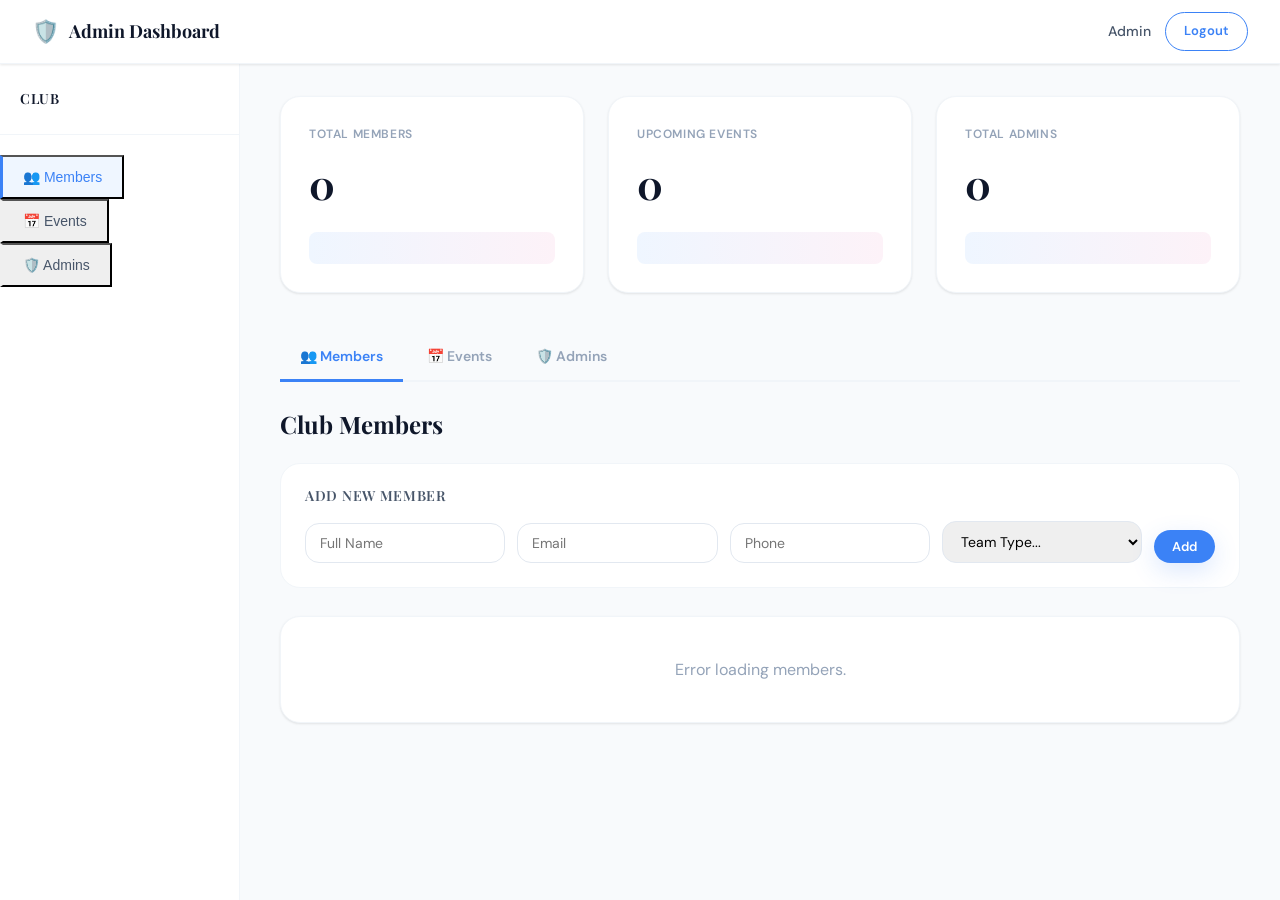
==== templates/admin_dashboard.html @ 0dd4990d "Initial commit" ====
<!DOCTYPE html>
<html lang="en">
<head>
    <meta charset="UTF-8">
    <meta name="viewport" content="width=device-width, initial-scale=1.0">
    <title>Admin Dashboard — ClubConnect</title>
    <link rel="preconnect" href="https://fonts.googleapis.com">
    <link href="https://fonts.googleapis.com/css2?family=Playfair+Display:wght@400;600;700&family=DM+Sans:wght@400;500;600;700&display=swap" rel="stylesheet">
    <link rel="stylesheet" href="/static/css/main.css">
    <link rel="stylesheet" href="/static/css/admin.css">
</head>
<body class="page-enter">
    <div id="toast-container"></div>
    <div id="progress-bar"></div>

    <!-- Admin Navbar -->
    <nav class="navbar">
        <div class="nav-brand">
            <span class="nav-icon">🛡️</span>
            <span class="nav-title" id="dashClubName">Admin Dashboard</span>
        </div>
        <div class="nav-user">
            <span class="user-greeting" id="adminGreeting">Admin</span>
            <a href="/logout" class="btn btn-outline btn-sm" id="btn-logout">Logout</a>
        </div>
    </nav>

    <!-- Admin Layout -->
    <div class="admin-layout">
        <!-- Sidebar -->
        <aside class="admin-sidebar">
            <div class="admin-sidebar-header">
                <div class="admin-club-name" id="sidebarClubName">Club</div>
            </div>
            <ul class="admin-nav-list">
                <li class="admin-nav-item">
                    <button class="admin-nav-link active" data-panel="members">👥 Members</button>
                </li>
                <li class="admin-nav-item">
                    <button class="admin-nav-link" data-panel="events">📅 Events</button>
                </li>
                <li class="admin-nav-item">
                    <button class="admin-nav-link" data-panel="admins">🛡️ Admins</button>
                </li>
            </ul>
        </aside>

        <!-- Main Content -->
        <main class="admin-content">
            <!-- Stat Cards -->
            <div class="stat-cards-row">
                <div class="stat-card">
                    <div class="stat-label">Total Members</div>
                    <div class="stat-value" id="statMembers">0</div>
                    <div class="stat-sparkline"></div>
                </div>
                <div class="stat-card">
                    <div class="stat-label">Upcoming Events</div>
                    <div class="stat-value" id="statEvents">0</div>
                    <div class="stat-sparkline"></div>
                </div>
                <div class="stat-card">
                    <div class="stat-label">Total Admins</div>
                    <div class="stat-value" id="statAdmins">0</div>
                    <div class="stat-sparkline"></div>
                </div>
            </div>

            <!-- Tab Navigation -->
            <div class="admin-tabs" id="adminTabs">
                <button class="admin-tab active" data-panel="members">👥 Members</button>
                <button class="admin-tab" data-panel="events">📅 Events</button>
                <button class="admin-tab" data-panel="admins">🛡️ Admins</button>
            </div>

            <!-- Members Panel -->
            <div class="admin-panel active" id="panel-members">
                <div class="panel-header">
                    <h2>Club Members</h2>
                </div>
                <div class="panel-form">
                    <h3>Add New Member</h3>
                    <form id="addMemberForm" class="inline-form">
                        <input type="text" id="memberName" placeholder="Full Name" required>
                        <input type="email" id="memberEmail" placeholder="Email" required>
                        <input type="tel" id="memberPhone" placeholder="Phone" maxlength="15">
                        <select id="memberTeamType" required>
                            <option value="">Team Type...</option>
                            <option value="Design">Design</option>
                            <option value="Technical">Technical</option>
                            <option value="Documentation">Documentation</option>
                            <option value="Media">Media</option>
                            <option value="Sponsorship & PR">Sponsorship & PR</option>
                        </select>
                        <button type="submit" class="btn btn-primary btn-sm" id="btn-add-member">Add</button>
                    </form>
                </div>
                <div class="panel-list" id="membersList">
                    <p style="padding: 20px; text-align: center; color: var(--text-muted);">Loading members...</p>
                </div>
            </div>

            <!-- Events Panel -->
            <div class="admin-panel" id="panel-events">
                <div class="panel-header">
                    <h2>Events</h2>
                </div>
                <div class="panel-form">
                    <h3>Add New Event</h3>
                    <form id="addEventForm" class="inline-form">
                        <input type="text" id="eventName" placeholder="Event Name" required>
                        <input type="date" id="eventDate" required>
                        <select id="eventType" required>
                            <option value="">Event Type...</option>
                            <option value="Technical">Technical</option>
                            <option value="Cultural">Cultural</option>
                        </select>
                        <button type="submit" class="btn btn-primary btn-sm" id="btn-add-event">Add</button>
                    </form>
                </div>
                <div class="panel-list" id="eventsList">
                    <p style="padding: 20px; text-align: center; color: var(--text-muted);">Loading events...</p>
                </div>
            </div>

            <!-- Admins Panel -->
            <div class="admin-panel" id="panel-admins">
                <div class="panel-header">
                    <h2>Admin List</h2>
                </div>
                <div class="panel-list" id="adminsList">
                    <p style="padding: 20px; text-align: center; color: var(--text-muted);">Loading admins...</p>
                </div>
            </div>
        </main>
    </div>

    <script>
        const CLUB_NAME = "{{ club_name }}";
    </script>
    <script src="/static/js/admin.js"></script>
</body>
</html>
---- static/css/main.css ----
/* ═══════════════════════════════════════════════════════════
   MAIN.CSS — Global Design System & Tokens
   ═══════════════════════════════════════════════════════════ */

:root {
    /* Colors */
    --blue:        #3B82F6;
    --blue-dark:   #1E40AF;
    --blue-light:  #EFF6FF;
    --pink:        #F472B6;
    --pink-light:  #FDF2F8;
    --white:       #FFFFFF;
    --off-white:   #F8FAFC;
    --surface:     #FFFFFF;
    --border:      #E2E8F0;
    --border-soft: #F1F5F9;
    --text-primary:   #0F172A;
    --text-secondary: #475569;
    --text-muted:     #94A3B8;
    --danger:      #EF4444;
    --success:     #10B981;
    --amber:       #F59E0B;
    --purple:      #8B5CF6;

    --shadow-sm:   0 1px 3px rgba(0,0,0,0.06), 0 1px 2px rgba(0,0,0,0.04);
    --shadow-md:   0 4px 16px rgba(0,0,0,0.08), 0 2px 6px rgba(0,0,0,0.04);
    --shadow-lg:   0 20px 48px rgba(0,0,0,0.10), 0 8px 20px rgba(0,0,0,0.06);
    --shadow-blue: 0 8px 24px rgba(59,130,246,0.18);
    --shadow-pink: 0 8px 24px rgba(244,114,182,0.18);

    /* Typography */
    --font-display: 'Playfair Display', Georgia, serif;
    --font-body:    'DM Sans', system-ui, sans-serif;

    /* Spacing & Shape */
    --radius-sm:  8px;
    --radius-md:  14px;
    --radius-lg:  20px;
    --radius-xl:  28px;
    --radius-full: 9999px;

    /* Transitions */
    --ease:      cubic-bezier(0.4, 0, 0.2, 1);
    --ease-out:  cubic-bezier(0, 0, 0.2, 1);
    --ease-spring: cubic-bezier(0.34, 1.56, 0.64, 1);
    --t-fast:    0.15s;
    --t-base:    0.25s;
    --t-slow:    0.4s;
}

/* ── Reset ── */
*, *::before, *::after { box-sizing: border-box; margin: 0; padding: 0; }

html { scroll-behavior: smooth; }

body {
    font-family: var(--font-body);
    color: var(--text-primary);
    background: var(--off-white);
    line-height: 1.6;
    -webkit-font-smoothing: antialiased;
    -moz-osx-font-smoothing: grayscale;
}

a { text-decoration: none; color: inherit; }
img { max-width: 100%; display: block; }

/* ── Page Transitions ── */
@keyframes pageEnter {
    from { opacity: 0; transform: translateY(18px); }
    to   { opacity: 1; transform: translateY(0); }
}
.page-enter {
    animation: pageEnter 0.45s var(--ease-out) forwards;
}

@keyframes pageExit {
    from { opacity: 1; transform: translateY(0); }
    to   { opacity: 0; transform: translateY(-12px); }
}
.page-exit {
    animation: pageExit 0.25s var(--ease) forwards;
}

/* ── Progress Bar ── */
#progress-bar {
    position: fixed;
    top: 0; left: 0;
    height: 3px;
    width: 0%;
    background: linear-gradient(90deg, var(--blue), var(--pink));
    border-radius: 0 3px 3px 0;
    z-index: 10000;
    transition: width 0.3s var(--ease);
    pointer-events: none;
}

/* ── Typography ── */
h1, h2, h3 { font-family: var(--font-display); font-weight: 700; line-height: 1.2; }
h1 { font-size: 2.25rem; }
h2 { font-size: 1.5rem; }
h3 { font-size: 1.125rem; }

/* ── Buttons ── */
.btn {
    display: inline-flex;
    align-items: center;
    justify-content: center;
    gap: 8px;
    padding: 12px 28px;
    border-radius: var(--radius-full);
    font-family: var(--font-body);
    font-size: 14px;
    font-weight: 600;
    cursor: pointer;
    border: none;
    transition: all var(--t-base) var(--ease);
    position: relative;
    overflow: hidden;
}
.btn:active { transform: scale(0.97); }

.btn-primary {
    background: var(--blue);
    color: var(--white);
    box-shadow: var(--shadow-blue);
}
.btn-primary:hover {
    background: var(--blue-dark);
    transform: translateY(-1px);
    box-shadow: 0 12px 32px rgba(59,130,246,0.25);
}
/* Shine sweep on hover */
.btn-primary::after {
    content: '';
    position: absolute;
    top: 0; left: -100%;
    width: 100%; height: 100%;
    background: linear-gradient(90deg, transparent, rgba(255,255,255,0.2), transparent);
    transition: left 0.5s var(--ease);
}
.btn-primary:hover::after { left: 100%; }

.btn-outline {
    background: transparent;
    color: var(--blue);
    border: 1.5px solid var(--blue);
}
.btn-outline:hover {
    background: var(--blue-light);
    transform: translateY(-1px);
}

.btn-danger {
    background: transparent;
    color: var(--danger);
    border: 1.5px solid transparent;
}
.btn-danger:hover {
    background: #FEF2F2;
    border-color: var(--danger);
}

.btn-sm { padding: 8px 18px; font-size: 13px; }
.btn-full { width: 100%; }

/* ── Floating Label Inputs ── */
.input-group {
    position: relative;
    margin-bottom: 22px;
}
.input-group input,
.input-group select {
    width: 100%;
    padding: 20px 16px 8px;
    border: 1.5px solid var(--border);
    border-radius: var(--radius-sm);
    font-size: 15px;
    font-family: var(--font-body);
    background: var(--off-white);
    transition: border-color var(--t-base) var(--ease),
                box-shadow var(--t-base) var(--ease),
                background var(--t-base) var(--ease);
    outline: none;
    color: var(--text-primary);
}
.input-group input:focus,
.input-group select:focus {
    border-color: var(--blue);
    box-shadow: 0 0 0 3px rgba(59,130,246,0.10);
    background: var(--white);
}
.input-group label {
    position: absolute;
    left: 16px;
    top: 50%;
    transform: translateY(-50%);
    font-size: 15px;
    color: var(--text-muted);
    pointer-events: none;
    transition: all var(--t-base) var(--ease);
}
.input-group input:focus ~ label,
.input-group input:not(:placeholder-shown) ~ label {
    top: 10px;
    transform: none;
    font-size: 11px;
    font-weight: 600;
    color: var(--blue);
    letter-spacing: 0.05em;
    text-transform: uppercase;
}
.input-group select ~ label {
    top: 10px;
    transform: none;
    font-size: 11px;
    font-weight: 600;
    color: var(--blue);
    letter-spacing: 0.05em;
    text-transform: uppercase;
}

/* Password eye toggle */
.input-group .eye-toggle {
    position: absolute;
    right: 14px;
    top: 50%;
    transform: translateY(-50%);
    background: none;
    border: none;
    cursor: pointer;
    font-size: 18px;
    color: var(--text-muted);
    padding: 4px;
    transition: color var(--t-fast);
}
.input-group .eye-toggle:hover { color: var(--text-secondary); }

/* Input hint text */
.input-hint {
    font-size: 12px;
    color: var(--text-muted);
    margin-top: 4px;
    padding-left: 4px;
}

/* ── Input Error States ── */
@keyframes shake {
    0%,100% { transform: translateX(0); }
    20%     { transform: translateX(-8px); }
    40%     { transform: translateX(8px); }
    60%     { transform: translateX(-5px); }
    80%     { transform: translateX(5px); }
}
.input-error { animation: shake 0.4s var(--ease) forwards; }
.input-error input { border-color: var(--danger) !important; }
.input-error-msg {
    font-size: 12px;
    color: var(--danger);
    margin-top: 4px;
    padding-left: 4px;
    font-weight: 500;
}

/* ── Toast Notifications ── */
@keyframes toastIn {
    from { opacity: 0; transform: translateY(20px) scale(0.95); }
    to   { opacity: 1; transform: translateY(0) scale(1); }
}
@keyframes toastOut {
    from { opacity: 1; transform: translateY(0) scale(1); }
    to   { opacity: 0; transform: translateY(20px) scale(0.95); }
}
.toast {
    position: fixed;
    bottom: 28px;
    right: 28px;
    background: var(--white);
    border-left: 4px solid var(--blue);
    border-radius: var(--radius-sm);
    padding: 14px 20px;
    box-shadow: var(--shadow-lg);
    font-size: 14px;
    font-weight: 500;
    font-family: var(--font-body);
    color: var(--text-primary);
    animation: toastIn 0.35s var(--ease-spring) forwards;
    z-index: 9999;
    max-width: 380px;
}
.toast.removing { animation: toastOut 0.3s var(--ease) forwards; }
.toast.success { border-color: var(--success); }
.toast.error   { border-color: var(--danger); }

/* ── Navbar ── */
.navbar {
    display: flex;
    align-items: center;
    justify-content: space-between;
    padding: 0 32px;
    height: 64px;
    background: var(--white);
    border-bottom: 1px solid var(--border-soft);
    position: sticky;
    top: 0;
    z-index: 100;
    box-shadow: var(--shadow-sm);
}
.nav-brand {
    display: flex;
    align-items: center;
    gap: 10px;
}
.nav-icon { font-size: 22px; }
.nav-title {
    font-family: var(--font-display);
    font-size: 18px;
    font-weight: 700;
    color: var(--text-primary);
}
.nav-back {
    font-size: 14px;
    font-weight: 500;
    color: var(--text-muted);
    margin-right: 12px;
    transition: color var(--t-fast);
}
.nav-back:hover { color: var(--blue); }
.nav-user {
    display: flex;
    align-items: center;
    gap: 14px;
}
.user-greeting {
    font-size: 14px;
    color: var(--text-secondary);
    font-weight: 500;
}

/* ── Badges ── */
.badge {
    display: inline-flex;
    align-items: center;
    padding: 3px 10px;
    border-radius: var(--radius-full);
    font-size: 11px;
    font-weight: 600;
    letter-spacing: 0.03em;
    text-transform: uppercase;
}
.badge-blue { background: var(--blue-light); color: var(--blue-dark); }
.badge-pink { background: var(--pink-light); color: #BE185D; }
.badge-purple { background: #F3E8FF; color: #7C3AED; }
.badge-amber { background: #FEF3C7; color: #B45309; }
.badge-green { background: #D1FAE5; color: #065F46; }
.badge-member { background: var(--blue-light); color: var(--blue-dark); }

/* ── Empty State ── */
.empty-state {
    text-align: center;
    padding: 48px 24px;
    color: var(--text-muted);
    font-size: 15px;
}

/* ── Responsive ── */
@media (max-width: 768px) {
    .navbar { padding: 0 16px; }
    h1 { font-size: 1.75rem; }
}
---- static/css/admin.css ----
/* ═══════════════════════════════════════════════════════════
   ADMIN.CSS — Admin Dashboard Sidebar & Stats
   ═══════════════════════════════════════════════════════════ */

/* ── Admin Gate Page (Login/Signup) ── */
.admin-gate-page {
    min-height: 100vh;
    display: flex;
    align-items: center;
    justify-content: center;
    background: var(--off-white);
}

.gate-wrapper {
    animation: fadeInUp 0.5s ease;
}

.gate-card {
    background: var(--white);
    border-radius: var(--radius-lg);
    padding: 48px;
    text-align: center;
    box-shadow: var(--shadow-lg);
    max-width: 420px;
    width: 100%;
    border: 1px solid var(--border-soft);
}

.gate-card-wide {
    max-width: 500px;
}

.gate-icon {
    font-size: 3.5rem;
    margin-bottom: 16px;
    display: inline-block;
}

.gate-title {
    font-family: var(--font-display);
    font-size: 1.8rem;
    font-weight: 700;
    margin-bottom: 8px;
}

.gate-subtitle {
    color: var(--text-muted);
    font-size: 0.95rem;
    margin-bottom: 32px;
}

.gate-card .form-group {
    text-align: left;
    margin-bottom: 20px;
}

.gate-card .btn {
    width: 100%;
}

.back-link {
    display: inline-block;
    margin-top: 24px;
    color: var(--text-muted);
    font-size: 0.9rem;
    transition: color var(--t-base);
}

.back-link:hover {
    color: var(--blue);
}

/* ── Admin Navbar ── */
.admin-navbar {
    background: var(--white);
    border-bottom: 1px solid var(--border-soft);
}

.admin-navbar .nav-title {
    color: var(--text-primary);
}

/* ── Admin Container (Sidebar Layout) ── */
.admin-layout {
    display: flex;
    min-height: calc(100vh - 64px);
}

/* Sidebar */
.admin-sidebar {
    width: 240px;
    background: var(--white);
    border-right: 1px solid var(--border-soft);
    padding: 24px 0;
    position: fixed;
    height: calc(100vh - 64px);
    left: 0;
    top: 64px;
    overflow-y: auto;
}

.admin-sidebar-header {
    padding: 0 20px 24px;
    border-bottom: 1px solid var(--border-soft);
    margin-bottom: 20px;
}

.admin-club-name {
    font-family: var(--font-display);
    font-size: 14px;
    font-weight: 600;
    color: var(--text-primary);
    text-transform: uppercase;
    letter-spacing: 0.05em;
}

.admin-nav-list {
    list-style: none;
    padding: 0;
}

.admin-nav-item {
    margin: 0;
}

.admin-nav-link {
    display: flex;
    align-items: center;
    gap: 12px;
    padding: 12px 20px;
    color: var(--text-secondary);
    font-size: 14px;
    font-weight: 500;
    border-left: 3px solid transparent;
    transition: all var(--t-base) var(--ease);
    cursor: pointer;
    position: relative;
}

.admin-nav-link:hover {
    color: var(--blue);
    background: var(--blue-light);
}

.admin-nav-link.active {
    color: var(--blue);
    border-left-color: var(--blue);
    background: var(--blue-light);
}

/* Main Content */
.admin-content {
    flex: 1;
    margin-left: 240px;
    padding: 32px 40px 80px;
    background: var(--off-white);
}

/* ── Stat Cards ── */
.stat-cards-row {
    display: grid;
    grid-template-columns: repeat(3, 1fr);
    gap: 24px;
    margin-bottom: 40px;
}

.stat-card {
    background: var(--white);
    border-radius: var(--radius-lg);
    padding: 28px;
    border: 1px solid var(--border-soft);
    box-shadow: var(--shadow-sm);
    transition: all var(--t-base) var(--ease);
}

.stat-card:hover {
    box-shadow: var(--shadow-md);
    transform: translateY(-2px);
}

.stat-label {
    font-size: 12px;
    font-weight: 600;
    text-transform: uppercase;
    letter-spacing: 0.05em;
    color: var(--text-muted);
    margin-bottom: 8px;
}

.stat-value {
    font-family: var(--font-display);
    font-size: 2.5rem;
    font-weight: 700;
    color: var(--text-primary);
    margin-bottom: 16px;
}

.stat-sparkline {
    width: 100%;
    height: 32px;
    background: linear-gradient(90deg, var(--blue-light) 0%, var(--pink-light) 100%);
    border-radius: var(--radius-sm);
}

/* ── Admin Tabs ── */
.admin-tabs {
    display: flex;
    gap: 4px;
    background: transparent;
    margin-bottom: 28px;
    border-bottom: 2px solid var(--border-soft);
    padding-bottom: 0;
}

.admin-tab {
    padding: 14px 20px;
    border: none;
    background: none;
    font-family: var(--font-body);
    font-size: 14px;
    font-weight: 600;
    color: var(--text-muted);
    cursor: pointer;
    border-bottom: 3px solid transparent;
    transition: all var(--t-base) var(--ease);
    position: relative;
    margin-bottom: -2px;
}

.admin-tab.active {
    color: var(--blue);
    border-bottom-color: var(--blue);
}

.admin-tab:hover:not(.active) {
    color: var(--text-secondary);
}

/* ── Panel ── */
.admin-panel {
    display: none;
    animation: panelFade 0.3s var(--ease-out) forwards;
}

.admin-panel.active {
    display: block;
}

@keyframes panelFade {
    from { opacity: 0; transform: translateX(10px); }
    to   { opacity: 1; transform: translateX(0); }
}

.panel-header {
    margin-bottom: 24px;
}

.panel-header h2 {
    font-family: var(--font-display);
    font-size: 1.5rem;
    font-weight: 700;
    color: var(--text-primary);
}

/* ── Form ── */
.panel-form {
    background: var(--white);
    border-radius: var(--radius-lg);
    padding: 24px;
    margin-bottom: 28px;
    border: 1px solid var(--border-soft);
}

.panel-form h3 {
    font-size: 14px;
    font-weight: 600;
    text-transform: uppercase;
    letter-spacing: 0.05em;
    color: var(--text-secondary);
    margin-bottom: 16px;
}

.inline-form {
    display: flex;
    gap: 12px;
    align-items: flex-end;
    flex-wrap: wrap;
}

.inline-form input,
.inline-form select {
    padding: 10px 14px;
    border: 1.5px solid var(--border);
    border-radius: var(--radius-md);
    font-family: var(--font-body);
    font-size: 14px;
    flex: 1;
    min-width: 140px;
    outline: none;
    transition: all var(--t-base) var(--ease);
}

.inline-form input:focus,
.inline-form select:focus {
    border-color: var(--blue);
    box-shadow: 0 0 0 3px rgba(59,130,246,0.10);
}

/* ── Members Table ── */
.panel-list {
    background: var(--white);
    border-radius: var(--radius-lg);
    border: 1px solid var(--border-soft);
    overflow: hidden;
    box-shadow: var(--shadow-sm);
}

.panel-item {
    display: flex;
    align-items: center;
    justify-content: space-between;
    padding: 16px 20px;
    border-bottom: 1px solid var(--border-soft);
    transition: background var(--t-fast) var(--ease);
}

.panel-item:last-child {
    border-bottom: none;
}

.panel-item:hover {
    background: var(--blue-light);
}

.panel-item-info {
    flex: 1;
}

.panel-item-info h4 {
    font-size: 14px;
    font-weight: 600;
    margin-bottom: 4px;
    color: var(--text-primary);
}

.panel-item-info p {
    font-size: 12px;
    color: var(--text-muted);
}

.panel-item-actions {
    display: flex;
    gap: 8px;
    align-items: center;
    opacity: 0;
    transition: opacity var(--t-base);
}

.panel-item:hover .panel-item-actions {
    opacity: 1;
}

.btn-icon {
    width: 36px;
    height: 36px;
    border-radius: var(--radius-sm);
    border: none;
    cursor: pointer;
    font-size: 16px;
    display: flex;
    align-items: center;
    justify-content: center;
    transition: all var(--t-base) var(--ease);
}

.btn-icon-danger {
    background: #FEE2E2;
    color: var(--danger);
}

.btn-icon-danger:hover {
    background: var(--danger);
    color: var(--white);
}

/* ── Responsive ── */
@media (max-width: 900px) {
    .admin-sidebar {
        width: 200px;
    }

    .admin-content {
        margin-left: 200px;
        padding: 24px;
    }

    .stat-cards-row {
        grid-template-columns: 1fr;
    }
}

@media (max-width: 600px) {
    .admin-sidebar {
        display: none;
    }

    .admin-content {
        margin-left: 0;
        padding: 16px;
    }

    .stat-cards-row {
        gap: 16px;
    }

    .inline-form {
        flex-direction: column;
    }

    .inline-form input,
    .inline-form select {
        width: 100%;
        min-width: unset;
    }

    .panel-item {
        flex-direction: column;
        align-items: flex-start;
    }

    .panel-item-actions {
        width: 100%;
        margin-top: 12px;
    }
}
.btn-icon-success:hover{background:var(--success);color:var(--white)}
.empty-state{padding:40px;text-align:center;color:var(--text-muted);font-style:italic}
.gate-card-premium {
    box-shadow: 0 12px 48px rgba(59,130,246,0.13), 0 2px 8px rgba(244,114,182,0.13);
    border: 2.5px solid var(--blue);
    background: linear-gradient(120deg, #f8fafc 80%, #f472b6 120%);
    position: relative;
    overflow: hidden;
}
.gate-card-premium .gate-card-gradient {
    background: linear-gradient(120deg, #3B82F6 0%, #F472B6 100%);
    opacity: 0.13;
}
.gate-card-premium .btn-premium {
    margin-top: 18px;
    font-size: 1.08rem;
    padding: 13px 0;
    border-radius: var(--radius-full);
    letter-spacing: 0.02em;
}
.gate-card-premium .form-group input,
.gate-card-premium .form-group select {
    border-radius: var(--radius-full);
    padding: 13px 18px;
    font-size: 1.07rem;
    margin-bottom: 2px;
}
.gate-card-premium .form-group label {
    font-weight: 600;
    font-size: 1.01rem;
    margin-bottom: 6px;
    color: var(--blue-dark);
}
.gate-card-premium .input-group {
    position: relative;
}
.gate-card-premium .eye-toggle {
    position: absolute;
    right: 18px;
    top: 50%;
    transform: translateY(-50%);
    background: none;
    border: none;
    font-size: 1.2rem;
    color: var(--blue);
    cursor: pointer;
    opacity: 0.7;
    transition: opacity var(--t-fast);
}
.gate-card-premium .eye-toggle:hover {
    opacity: 1;
}
.gate-card-premium .input-hint {
    font-size: 0.93rem;
    color: var(--text-muted);
    margin-top: 2px;
    margin-left: 2px;
}
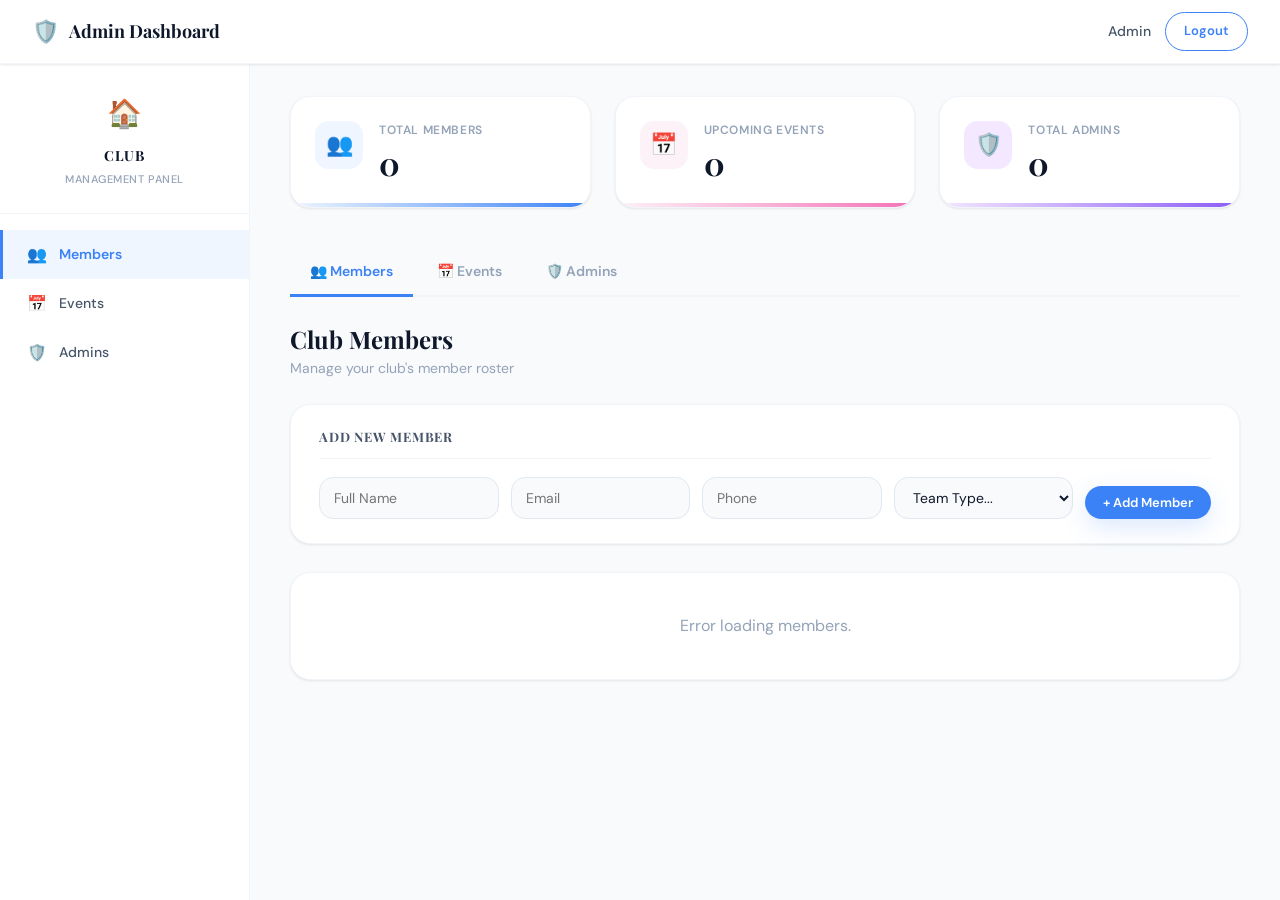
==== commit 184d1fba: "Modified frontend" ====
--- a/templates/admin_dashboard.html
+++ b/templates/admin_dashboard.html
@@ -30,17 +30,25 @@
         <!-- Sidebar -->
         <aside class="admin-sidebar">
             <div class="admin-sidebar-header">
+                <div class="admin-sidebar-icon">🏠</div>
                 <div class="admin-club-name" id="sidebarClubName">Club</div>
+                <div class="admin-sidebar-label">Management Panel</div>
             </div>
             <ul class="admin-nav-list">
                 <li class="admin-nav-item">
-                    <button class="admin-nav-link active" data-panel="members">👥 Members</button>
+                    <button class="admin-nav-link active" data-panel="members">
+                        <span class="admin-nav-icon">👥</span> Members
+                    </button>
                 </li>
                 <li class="admin-nav-item">
-                    <button class="admin-nav-link" data-panel="events">📅 Events</button>
+                    <button class="admin-nav-link" data-panel="events">
+                        <span class="admin-nav-icon">📅</span> Events
+                    </button>
                 </li>
                 <li class="admin-nav-item">
-                    <button class="admin-nav-link" data-panel="admins">🛡️ Admins</button>
+                    <button class="admin-nav-link" data-panel="admins">
+                        <span class="admin-nav-icon">🛡️</span> Admins
+                    </button>
                 </li>
             </ul>
         </aside>
@@ -49,19 +57,28 @@
         <main class="admin-content">
             <!-- Stat Cards -->
             <div class="stat-cards-row">
-                <div class="stat-card">
-                    <div class="stat-label">Total Members</div>
-                    <div class="stat-value" id="statMembers">0</div>
+                <div class="stat-card stat-card-blue">
+                    <div class="stat-card-icon">👥</div>
+                    <div class="stat-card-body">
+                        <div class="stat-label">Total Members</div>
+                        <div class="stat-value" id="statMembers">0</div>
+                    </div>
                     <div class="stat-sparkline"></div>
                 </div>
-                <div class="stat-card">
-                    <div class="stat-label">Upcoming Events</div>
-                    <div class="stat-value" id="statEvents">0</div>
+                <div class="stat-card stat-card-pink">
+                    <div class="stat-card-icon">📅</div>
+                    <div class="stat-card-body">
+                        <div class="stat-label">Upcoming Events</div>
+                        <div class="stat-value" id="statEvents">0</div>
+                    </div>
                     <div class="stat-sparkline"></div>
                 </div>
-                <div class="stat-card">
-                    <div class="stat-label">Total Admins</div>
-                    <div class="stat-value" id="statAdmins">0</div>
+                <div class="stat-card stat-card-purple">
+                    <div class="stat-card-icon">🛡️</div>
+                    <div class="stat-card-body">
+                        <div class="stat-label">Total Admins</div>
+                        <div class="stat-value" id="statAdmins">0</div>
+                    </div>
                     <div class="stat-sparkline"></div>
                 </div>
             </div>
@@ -77,26 +94,31 @@
             <div class="admin-panel active" id="panel-members">
                 <div class="panel-header">
                     <h2>Club Members</h2>
+                    <p class="panel-header-subtitle">Manage your club's member roster</p>
                 </div>
                 <div class="panel-form">
-                    <h3>Add New Member</h3>
+                    <div class="panel-form-header">
+                        <h3>Add New Member</h3>
+                    </div>
                     <form id="addMemberForm" class="inline-form">
-                        <input type="text" id="memberName" placeholder="Full Name" required>
-                        <input type="email" id="memberEmail" placeholder="Email" required>
-                        <input type="tel" id="memberPhone" placeholder="Phone" maxlength="15">
-                        <select id="memberTeamType" required>
-                            <option value="">Team Type...</option>
-                            <option value="Design">Design</option>
-                            <option value="Technical">Technical</option>
-                            <option value="Documentation">Documentation</option>
-                            <option value="Media">Media</option>
-                            <option value="Sponsorship & PR">Sponsorship & PR</option>
-                        </select>
-                        <button type="submit" class="btn btn-primary btn-sm" id="btn-add-member">Add</button>
+                        <div class="inline-form-fields">
+                            <input type="text" id="memberName" placeholder="Full Name" required>
+                            <input type="email" id="memberEmail" placeholder="Email" required>
+                            <input type="tel" id="memberPhone" placeholder="Phone" maxlength="15">
+                            <select id="memberTeamType" required>
+                                <option value="">Team Type...</option>
+                                <option value="Design">Design</option>
+                                <option value="Technical">Technical</option>
+                                <option value="Documentation">Documentation</option>
+                                <option value="Media">Media</option>
+                                <option value="Sponsorship &amp; PR">Sponsorship &amp; PR</option>
+                            </select>
+                        </div>
+                        <button type="submit" class="btn btn-primary btn-sm" id="btn-add-member">+ Add Member</button>
                     </form>
                 </div>
                 <div class="panel-list" id="membersList">
-                    <p style="padding: 20px; text-align: center; color: var(--text-muted);">Loading members...</p>
+                    <div class="panel-loading">Loading members...</div>
                 </div>
             </div>
 
@@ -104,22 +126,27 @@
             <div class="admin-panel" id="panel-events">
                 <div class="panel-header">
                     <h2>Events</h2>
+                    <p class="panel-header-subtitle">Schedule and manage club events</p>
                 </div>
                 <div class="panel-form">
-                    <h3>Add New Event</h3>
+                    <div class="panel-form-header">
+                        <h3>Add New Event</h3>
+                    </div>
                     <form id="addEventForm" class="inline-form">
-                        <input type="text" id="eventName" placeholder="Event Name" required>
-                        <input type="date" id="eventDate" required>
-                        <select id="eventType" required>
-                            <option value="">Event Type...</option>
-                            <option value="Technical">Technical</option>
-                            <option value="Cultural">Cultural</option>
-                        </select>
-                        <button type="submit" class="btn btn-primary btn-sm" id="btn-add-event">Add</button>
+                        <div class="inline-form-fields">
+                            <input type="text" id="eventName" placeholder="Event Name" required>
+                            <input type="date" id="eventDate" required>
+                            <select id="eventType" required>
+                                <option value="">Event Type...</option>
+                                <option value="Technical">Technical</option>
+                                <option value="Cultural">Cultural</option>
+                            </select>
+                        </div>
+                        <button type="submit" class="btn btn-primary btn-sm" id="btn-add-event">+ Add Event</button>
                     </form>
                 </div>
                 <div class="panel-list" id="eventsList">
-                    <p style="padding: 20px; text-align: center; color: var(--text-muted);">Loading events...</p>
+                    <div class="panel-loading">Loading events...</div>
                 </div>
             </div>
 
@@ -127,9 +154,10 @@
             <div class="admin-panel" id="panel-admins">
                 <div class="panel-header">
                     <h2>Admin List</h2>
+                    <p class="panel-header-subtitle">View all registered administrators</p>
                 </div>
                 <div class="panel-list" id="adminsList">
-                    <p style="padding: 20px; text-align: center; color: var(--text-muted);">Loading admins...</p>
+                    <div class="panel-loading">Loading admins...</div>
                 </div>
             </div>
         </main>
--- a/static/css/admin.css
+++ b/static/css/admin.css
@@ -1,38 +1,184 @@
 /* ═══════════════════════════════════════════════════════════
-   ADMIN.CSS — Admin Dashboard Sidebar & Stats
+   ADMIN.CSS — Admin Gate Pages & Dashboard
    ═══════════════════════════════════════════════════════════ */
 
-/* ── Admin Gate Page (Login/Signup) ── */
+/* ══════════════════════════════════════════════════════════
+   ADMIN GATE PAGES (Login / Signup) — Two Column Layout
+   ══════════════════════════════════════════════════════════ */
 .admin-gate-page {
     min-height: 100vh;
+    background: var(--off-white);
+    overflow: hidden;
+}
+
+.gate-wrapper {
+    display: flex;
+    min-height: 100vh;
+    animation: gateEnter 0.6s var(--ease-out) forwards;
+}
+
+@keyframes gateEnter {
+    from { opacity: 0; }
+    to   { opacity: 1; }
+}
+
+/* ── Left Branding Panel ── */
+.gate-branding {
+    width: 42%;
+    min-height: 100vh;
+    background: linear-gradient(145deg, #1E40AF 0%, #3B82F6 50%, #F472B6 100%);
     display: flex;
     align-items: center;
     justify-content: center;
-    background: var(--off-white);
-}
-
-.gate-wrapper {
-    animation: fadeInUp 0.5s ease;
+    position: relative;
+    overflow: hidden;
+}
+
+/* Animated dot grid */
+.gate-branding::before {
+    content: '';
+    position: absolute;
+    inset: 0;
+    background-image: radial-gradient(rgba(255,255,255,0.1) 1px, transparent 1px);
+    background-size: 28px 28px;
+    animation: gridDrift 25s linear infinite;
+}
+
+@keyframes gridDrift {
+    from { transform: translate(0, 0); }
+    to   { transform: translate(28px, 28px); }
+}
+
+.gate-branding-content {
+    position: relative;
+    z-index: 2;
+    text-align: center;
+    color: var(--white);
+    padding: 48px 40px;
+    max-width: 380px;
+}
+
+.gate-branding-icon {
+    font-size: 56px;
+    margin-bottom: 20px;
+    display: inline-block;
+    animation: float 4s ease-in-out infinite;
+}
+
+@keyframes float {
+    0%, 100% { transform: translateY(0); }
+    50%      { transform: translateY(-10px); }
+}
+
+.gate-branding-title {
+    font-family: var(--font-display);
+    font-size: 2rem;
+    font-weight: 700;
+    margin-bottom: 12px;
+    letter-spacing: -0.02em;
+}
+
+.gate-branding-text {
+    font-size: 0.95rem;
+    opacity: 0.9;
+    line-height: 1.7;
+    margin-bottom: 36px;
+}
+
+.gate-branding-features {
+    display: flex;
+    flex-direction: column;
+    align-items: center;
+    gap: 10px;
+}
+
+.gate-feature {
+    background: rgba(255,255,255,0.12);
+    backdrop-filter: blur(10px);
+    border: 1px solid rgba(255,255,255,0.18);
+    padding: 10px 20px;
+    border-radius: var(--radius-full);
+    font-size: 13px;
+    font-weight: 500;
+    color: var(--white);
+    display: flex;
+    align-items: center;
+    gap: 8px;
+    transition: all var(--t-base) var(--ease);
+}
+
+.gate-feature:hover {
+    background: rgba(255,255,255,0.2);
+    transform: translateX(4px);
+}
+
+/* Decorative shapes */
+.gate-branding-shapes {
+    position: absolute;
+    inset: 0;
+    pointer-events: none;
+    z-index: 1;
+}
+
+.gate-shape {
+    position: absolute;
+    border-radius: 50%;
+    opacity: 0.08;
+    background: var(--white);
+}
+
+.gate-shape-1 {
+    width: 300px;
+    height: 300px;
+    top: -80px;
+    right: -80px;
+    animation: shapeFloat1 12s ease-in-out infinite;
+}
+
+.gate-shape-2 {
+    width: 200px;
+    height: 200px;
+    bottom: -60px;
+    left: -40px;
+    animation: shapeFloat2 10s ease-in-out infinite;
+}
+
+@keyframes shapeFloat1 {
+    0%, 100% { transform: translate(0, 0) scale(1); }
+    50%      { transform: translate(-20px, 20px) scale(1.05); }
+}
+
+@keyframes shapeFloat2 {
+    0%, 100% { transform: translate(0, 0) scale(1); }
+    50%      { transform: translate(15px, -15px) scale(1.08); }
+}
+
+/* ── Right Form Panel ── */
+.gate-form-panel {
+    flex: 1;
+    display: flex;
+    align-items: center;
+    justify-content: center;
+    padding: 40px 60px;
+    background: var(--white);
+    overflow-y: auto;
+    max-height: 100vh;
 }
 
 .gate-card {
-    background: var(--white);
-    border-radius: var(--radius-lg);
-    padding: 48px;
-    text-align: center;
-    box-shadow: var(--shadow-lg);
-    max-width: 420px;
     width: 100%;
-    border: 1px solid var(--border-soft);
-}
-
-.gate-card-wide {
-    max-width: 500px;
+    max-width: 460px;
+    animation: cardSlideIn 0.5s var(--ease-out) 0.15s both;
+}
+
+@keyframes cardSlideIn {
+    from { opacity: 0; transform: translateY(16px); }
+    to   { opacity: 1; transform: translateY(0); }
 }
 
 .gate-icon {
-    font-size: 3.5rem;
-    margin-bottom: 16px;
+    font-size: 3rem;
+    margin-bottom: 8px;
     display: inline-block;
 }
 
@@ -40,7 +186,8 @@
     font-family: var(--font-display);
     font-size: 1.8rem;
     font-weight: 700;
-    margin-bottom: 8px;
+    margin-bottom: 6px;
+    color: var(--text-primary);
 }
 
 .gate-subtitle {
@@ -49,20 +196,83 @@
     margin-bottom: 32px;
 }
 
+/* Form styling within gate card */
 .gate-card .form-group {
     text-align: left;
     margin-bottom: 20px;
 }
 
+.gate-card .form-group label {
+    display: block;
+    font-size: 13px;
+    font-weight: 600;
+    color: var(--text-secondary);
+    margin-bottom: 6px;
+    text-transform: uppercase;
+    letter-spacing: 0.04em;
+}
+
+.gate-card .form-group input,
+.gate-card .form-group select {
+    width: 100%;
+    padding: 12px 16px;
+    border: 1.5px solid var(--border);
+    border-radius: var(--radius-md);
+    font-size: 15px;
+    font-family: var(--font-body);
+    background: var(--off-white);
+    transition: border-color var(--t-base) var(--ease),
+                box-shadow var(--t-base) var(--ease),
+                background var(--t-base) var(--ease);
+    outline: none;
+    color: var(--text-primary);
+}
+
+.gate-card .form-group input:focus,
+.gate-card .form-group select:focus {
+    border-color: var(--blue);
+    box-shadow: 0 0 0 3px rgba(59,130,246,0.10);
+    background: var(--white);
+}
+
 .gate-card .btn {
     width: 100%;
+    margin-top: 8px;
+}
+
+/* Two-column form row (for signup name + email) */
+.form-row {
+    display: grid;
+    grid-template-columns: 1fr 1fr;
+    gap: 16px;
+}
+
+/* Gate footer links */
+.gate-footer-links {
+    text-align: center;
+    margin-top: 24px;
+}
+
+.gate-footer-links p {
+    font-size: 0.9rem;
+    color: var(--text-muted);
+    margin-bottom: 8px;
+}
+
+.gate-footer-links a {
+    color: var(--blue);
+    font-weight: 500;
+    transition: color var(--t-fast);
+}
+
+.gate-footer-links a:hover {
+    color: var(--blue-dark);
 }
 
 .back-link {
     display: inline-block;
-    margin-top: 24px;
-    color: var(--text-muted);
-    font-size: 0.9rem;
+    color: var(--text-muted);
+    font-size: 0.85rem;
     transition: color var(--t-base);
 }
 
@@ -70,15 +280,96 @@
     color: var(--blue);
 }
 
-/* ── Admin Navbar ── */
-.admin-navbar {
+/* Input group overrides for gate card */
+.gate-card .input-group {
+    position: relative;
+    margin-bottom: 20px;
+}
+
+.gate-card .input-group input {
+    width: 100%;
+    padding: 12px 44px 12px 16px;
+    border: 1.5px solid var(--border);
+    border-radius: var(--radius-md);
+    font-size: 15px;
+    font-family: var(--font-body);
+    background: var(--off-white);
+    transition: all var(--t-base) var(--ease);
+    outline: none;
+    color: var(--text-primary);
+}
+
+.gate-card .input-group input:focus {
+    border-color: var(--blue);
+    box-shadow: 0 0 0 3px rgba(59,130,246,0.10);
     background: var(--white);
-    border-bottom: 1px solid var(--border-soft);
-}
-
-.admin-navbar .nav-title {
-    color: var(--text-primary);
-}
+}
+
+.gate-card .input-group label {
+    display: block;
+    font-size: 13px;
+    font-weight: 600;
+    color: var(--text-secondary);
+    margin-bottom: 6px;
+    text-transform: uppercase;
+    letter-spacing: 0.04em;
+    position: static;
+    transform: none;
+    pointer-events: auto;
+}
+
+.gate-card .eye-toggle {
+    position: absolute;
+    right: 14px;
+    bottom: 38px;
+    background: none;
+    border: none;
+    cursor: pointer;
+    font-size: 18px;
+    color: var(--text-muted);
+    padding: 4px;
+    transition: color var(--t-fast);
+}
+
+.gate-card .eye-toggle:hover {
+    color: var(--text-secondary);
+}
+
+.gate-card .input-hint {
+    font-size: 12px;
+    color: var(--text-muted);
+    margin-top: 6px;
+}
+
+.gate-card .input-error-msg {
+    font-size: 12px;
+    color: var(--danger);
+    margin-top: -12px;
+    margin-bottom: 12px;
+    font-weight: 500;
+}
+
+/* Input error animation */
+@keyframes shake {
+    0%,100% { transform: translateX(0); }
+    20%     { transform: translateX(-8px); }
+    40%     { transform: translateX(8px); }
+    60%     { transform: translateX(-5px); }
+    80%     { transform: translateX(5px); }
+}
+
+.input-error {
+    animation: shake 0.4s var(--ease) forwards !important;
+}
+
+.input-error input {
+    border-color: var(--danger) !important;
+}
+
+
+/* ══════════════════════════════════════════════════════════
+   ADMIN DASHBOARD
+   ══════════════════════════════════════════════════════════ */
 
 /* ── Admin Container (Sidebar Layout) ── */
 .admin-layout {
@@ -86,37 +377,54 @@
     min-height: calc(100vh - 64px);
 }
 
-/* Sidebar */
+/* ── Sidebar ── */
 .admin-sidebar {
-    width: 240px;
+    width: 250px;
     background: var(--white);
     border-right: 1px solid var(--border-soft);
-    padding: 24px 0;
+    padding: 0;
     position: fixed;
     height: calc(100vh - 64px);
     left: 0;
     top: 64px;
     overflow-y: auto;
+    display: flex;
+    flex-direction: column;
 }
 
 .admin-sidebar-header {
-    padding: 0 20px 24px;
+    padding: 28px 24px 24px;
     border-bottom: 1px solid var(--border-soft);
-    margin-bottom: 20px;
+    text-align: center;
+}
+
+.admin-sidebar-icon {
+    font-size: 28px;
+    margin-bottom: 8px;
 }
 
 .admin-club-name {
     font-family: var(--font-display);
     font-size: 14px;
-    font-weight: 600;
+    font-weight: 700;
     color: var(--text-primary);
     text-transform: uppercase;
+    letter-spacing: 0.06em;
+    margin-bottom: 4px;
+}
+
+.admin-sidebar-label {
+    font-size: 11px;
+    color: var(--text-muted);
+    font-weight: 500;
+    text-transform: uppercase;
     letter-spacing: 0.05em;
 }
 
 .admin-nav-list {
     list-style: none;
-    padding: 0;
+    padding: 16px 0;
+    flex: 1;
 }
 
 .admin-nav-item {
@@ -127,14 +435,18 @@
     display: flex;
     align-items: center;
     gap: 12px;
-    padding: 12px 20px;
+    width: 100%;
+    padding: 14px 24px;
     color: var(--text-secondary);
     font-size: 14px;
     font-weight: 500;
+    font-family: var(--font-body);
+    border: none;
     border-left: 3px solid transparent;
+    background: none;
     transition: all var(--t-base) var(--ease);
     cursor: pointer;
-    position: relative;
+    text-align: left;
 }
 
 .admin-nav-link:hover {
@@ -146,12 +458,18 @@
     color: var(--blue);
     border-left-color: var(--blue);
     background: var(--blue-light);
-}
-
-/* Main Content */
+    font-weight: 600;
+}
+
+.admin-nav-icon {
+    font-size: 16px;
+    flex-shrink: 0;
+}
+
+/* ── Main Content ── */
 .admin-content {
     flex: 1;
-    margin-left: 240px;
+    margin-left: 250px;
     padding: 32px 40px 80px;
     background: var(--off-white);
 }
@@ -167,15 +485,47 @@
 .stat-card {
     background: var(--white);
     border-radius: var(--radius-lg);
-    padding: 28px;
+    padding: 24px;
     border: 1px solid var(--border-soft);
     box-shadow: var(--shadow-sm);
     transition: all var(--t-base) var(--ease);
+    display: flex;
+    align-items: flex-start;
+    gap: 16px;
+    position: relative;
+    overflow: hidden;
 }
 
 .stat-card:hover {
     box-shadow: var(--shadow-md);
-    transform: translateY(-2px);
+    transform: translateY(-3px);
+}
+
+.stat-card-icon {
+    width: 48px;
+    height: 48px;
+    border-radius: var(--radius-md);
+    display: flex;
+    align-items: center;
+    justify-content: center;
+    font-size: 22px;
+    flex-shrink: 0;
+}
+
+.stat-card-blue .stat-card-icon {
+    background: var(--blue-light);
+}
+
+.stat-card-pink .stat-card-icon {
+    background: var(--pink-light);
+}
+
+.stat-card-purple .stat-card-icon {
+    background: #F3E8FF;
+}
+
+.stat-card-body {
+    flex: 1;
 }
 
 .stat-label {
@@ -184,22 +534,37 @@
     text-transform: uppercase;
     letter-spacing: 0.05em;
     color: var(--text-muted);
-    margin-bottom: 8px;
+    margin-bottom: 4px;
 }
 
 .stat-value {
     font-family: var(--font-display);
-    font-size: 2.5rem;
+    font-size: 2rem;
     font-weight: 700;
     color: var(--text-primary);
-    margin-bottom: 16px;
+    line-height: 1.2;
 }
 
 .stat-sparkline {
-    width: 100%;
-    height: 32px;
-    background: linear-gradient(90deg, var(--blue-light) 0%, var(--pink-light) 100%);
-    border-radius: var(--radius-sm);
+    position: absolute;
+    bottom: 0;
+    left: 0;
+    right: 0;
+    height: 4px;
+    border-radius: 0 0 var(--radius-lg) var(--radius-lg);
+    overflow: hidden;
+}
+
+.stat-card-blue .stat-sparkline {
+    background: linear-gradient(90deg, var(--blue-light) 0%, var(--blue) 100%);
+}
+
+.stat-card-pink .stat-sparkline {
+    background: linear-gradient(90deg, var(--pink-light) 0%, var(--pink) 100%);
+}
+
+.stat-card-purple .stat-sparkline {
+    background: linear-gradient(90deg, #F3E8FF 0%, var(--purple) 100%);
 }
 
 /* ── Admin Tabs ── */
@@ -260,30 +625,50 @@
     font-size: 1.5rem;
     font-weight: 700;
     color: var(--text-primary);
-}
-
-/* ── Form ── */
+    margin-bottom: 4px;
+}
+
+.panel-header-subtitle {
+    font-size: 14px;
+    color: var(--text-muted);
+}
+
+/* ── Panel Form ── */
 .panel-form {
     background: var(--white);
     border-radius: var(--radius-lg);
-    padding: 24px;
+    padding: 24px 28px;
     margin-bottom: 28px;
     border: 1px solid var(--border-soft);
+    box-shadow: var(--shadow-sm);
+}
+
+.panel-form-header {
+    margin-bottom: 18px;
+    padding-bottom: 14px;
+    border-bottom: 1px solid var(--border-soft);
 }
 
 .panel-form h3 {
-    font-size: 14px;
-    font-weight: 600;
+    font-size: 13px;
+    font-weight: 700;
     text-transform: uppercase;
-    letter-spacing: 0.05em;
+    letter-spacing: 0.06em;
     color: var(--text-secondary);
-    margin-bottom: 16px;
+    margin: 0;
 }
 
 .inline-form {
     display: flex;
     gap: 12px;
     align-items: flex-end;
+    flex-wrap: wrap;
+}
+
+.inline-form-fields {
+    display: flex;
+    gap: 12px;
+    flex: 1;
     flex-wrap: wrap;
 }
 
@@ -297,6 +682,8 @@
     flex: 1;
     min-width: 140px;
     outline: none;
+    background: var(--off-white);
+    color: var(--text-primary);
     transition: all var(--t-base) var(--ease);
 }
 
@@ -304,9 +691,15 @@
 .inline-form select:focus {
     border-color: var(--blue);
     box-shadow: 0 0 0 3px rgba(59,130,246,0.10);
-}
-
-/* ── Members Table ── */
+    background: var(--white);
+}
+
+.inline-form .btn {
+    white-space: nowrap;
+    flex-shrink: 0;
+}
+
+/* ── Panel List (Members Table) ── */
 .panel-list {
     background: var(--white);
     border-radius: var(--radius-lg);
@@ -315,11 +708,18 @@
     box-shadow: var(--shadow-sm);
 }
 
+.panel-loading {
+    padding: 40px 20px;
+    text-align: center;
+    color: var(--text-muted);
+    font-size: 14px;
+}
+
 .panel-item {
     display: flex;
     align-items: center;
     justify-content: space-between;
-    padding: 16px 20px;
+    padding: 16px 24px;
     border-bottom: 1px solid var(--border-soft);
     transition: background var(--t-fast) var(--ease);
 }
@@ -341,6 +741,10 @@
     font-weight: 600;
     margin-bottom: 4px;
     color: var(--text-primary);
+    display: flex;
+    align-items: center;
+    gap: 8px;
+    flex-wrap: wrap;
 }
 
 .panel-item-info p {
@@ -366,7 +770,7 @@
     border-radius: var(--radius-sm);
     border: none;
     cursor: pointer;
-    font-size: 16px;
+    font-size: 14px;
     display: flex;
     align-items: center;
     justify-content: center;
@@ -383,8 +787,55 @@
     color: var(--white);
 }
 
+.btn-icon-success:hover {
+    background: var(--success);
+    color: var(--white);
+}
+
+/* Empty state */
+.empty-state {
+    padding: 48px 24px;
+    text-align: center;
+    color: var(--text-muted);
+    font-size: 15px;
+}
+
+.empty-state-icon {
+    font-size: 48px;
+    margin-bottom: 16px;
+    display: block;
+}
+
 /* ── Responsive ── */
 @media (max-width: 900px) {
+    /* Gate pages */
+    .gate-wrapper {
+        flex-direction: column;
+    }
+
+    .gate-branding {
+        width: 100%;
+        min-height: 220px;
+        padding: 24px;
+    }
+
+    .gate-branding-title {
+        font-size: 1.6rem;
+    }
+
+    .gate-branding-text {
+        margin-bottom: 20px;
+    }
+
+    .gate-form-panel {
+        padding: 32px 24px;
+    }
+
+    .form-row {
+        grid-template-columns: 1fr;
+    }
+
+    /* Dashboard */
     .admin-sidebar {
         width: 200px;
     }
@@ -400,6 +851,19 @@
 }
 
 @media (max-width: 600px) {
+    .gate-branding-features {
+        display: none;
+    }
+
+    .gate-branding {
+        min-height: 160px;
+    }
+
+    .gate-form-panel {
+        padding: 24px 16px;
+    }
+
+    /* Dashboard */
     .admin-sidebar {
         display: none;
     }
@@ -414,6 +878,10 @@
     }
 
     .inline-form {
+        flex-direction: column;
+    }
+
+    .inline-form-fields {
         flex-direction: column;
     }
 
@@ -426,68 +894,12 @@
     .panel-item {
         flex-direction: column;
         align-items: flex-start;
+        padding: 16px 20px;
     }
 
     .panel-item-actions {
         width: 100%;
         margin-top: 12px;
-    }
-}
-.btn-icon-success:hover{background:var(--success);color:var(--white)}
-.empty-state{padding:40px;text-align:center;color:var(--text-muted);font-style:italic}
-.gate-card-premium {
-    box-shadow: 0 12px 48px rgba(59,130,246,0.13), 0 2px 8px rgba(244,114,182,0.13);
-    border: 2.5px solid var(--blue);
-    background: linear-gradient(120deg, #f8fafc 80%, #f472b6 120%);
-    position: relative;
-    overflow: hidden;
-}
-.gate-card-premium .gate-card-gradient {
-    background: linear-gradient(120deg, #3B82F6 0%, #F472B6 100%);
-    opacity: 0.13;
-}
-.gate-card-premium .btn-premium {
-    margin-top: 18px;
-    font-size: 1.08rem;
-    padding: 13px 0;
-    border-radius: var(--radius-full);
-    letter-spacing: 0.02em;
-}
-.gate-card-premium .form-group input,
-.gate-card-premium .form-group select {
-    border-radius: var(--radius-full);
-    padding: 13px 18px;
-    font-size: 1.07rem;
-    margin-bottom: 2px;
-}
-.gate-card-premium .form-group label {
-    font-weight: 600;
-    font-size: 1.01rem;
-    margin-bottom: 6px;
-    color: var(--blue-dark);
-}
-.gate-card-premium .input-group {
-    position: relative;
-}
-.gate-card-premium .eye-toggle {
-    position: absolute;
-    right: 18px;
-    top: 50%;
-    transform: translateY(-50%);
-    background: none;
-    border: none;
-    font-size: 1.2rem;
-    color: var(--blue);
-    cursor: pointer;
-    opacity: 0.7;
-    transition: opacity var(--t-fast);
-}
-.gate-card-premium .eye-toggle:hover {
-    opacity: 1;
-}
-.gate-card-premium .input-hint {
-    font-size: 0.93rem;
-    color: var(--text-muted);
-    margin-top: 2px;
-    margin-left: 2px;
-}
+        opacity: 1;
+    }
+}
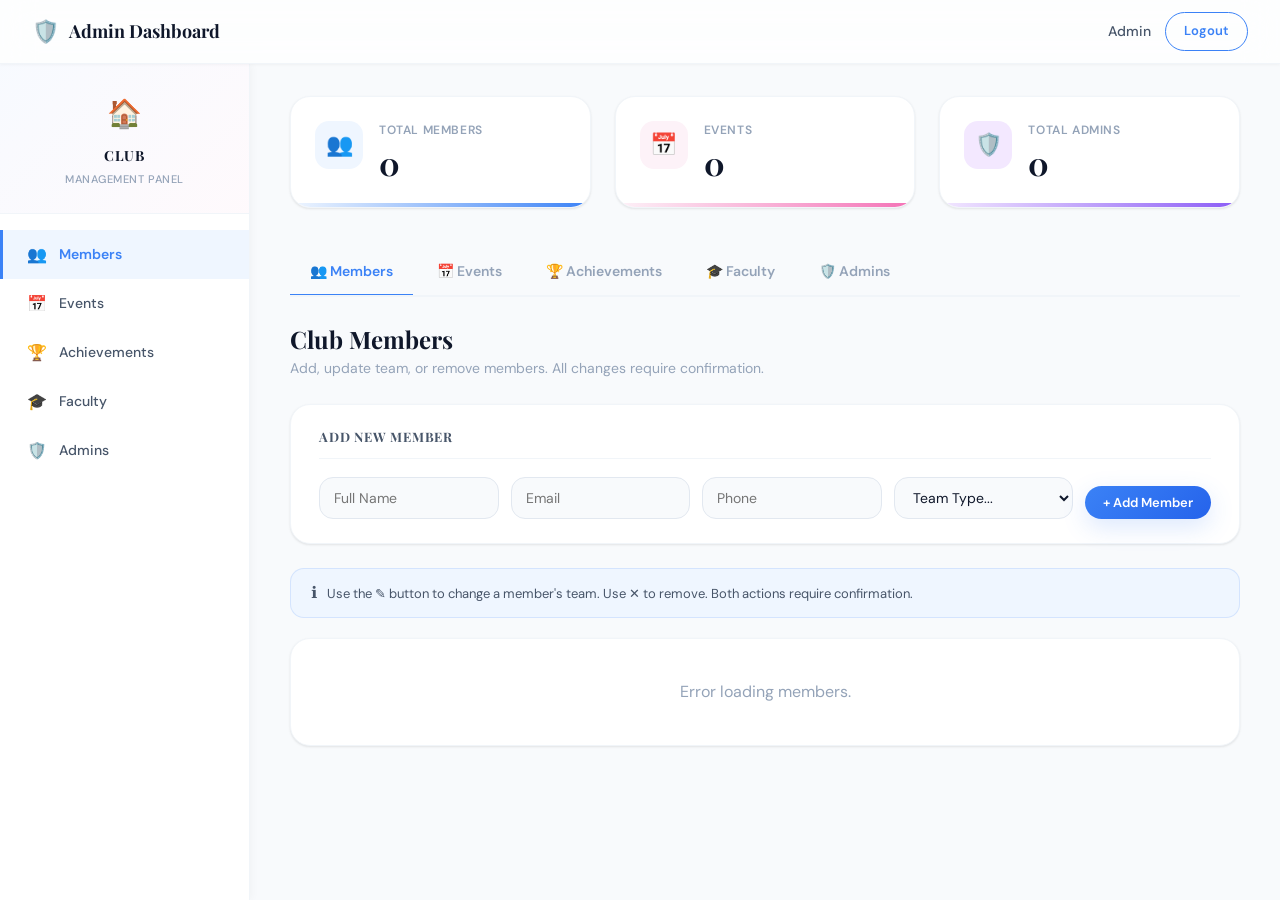
==== commit 8f23e553: "blank issue fixed" ====
--- a/templates/admin_dashboard.html
+++ b/templates/admin_dashboard.html
@@ -13,7 +13,6 @@
     <div id="toast-container"></div>
     <div id="progress-bar"></div>
 
-    <!-- Admin Navbar -->
     <nav class="navbar">
         <div class="nav-brand">
             <span class="nav-icon">🛡️</span>
@@ -25,9 +24,7 @@
         </div>
     </nav>
 
-    <!-- Admin Layout -->
     <div class="admin-layout">
-        <!-- Sidebar -->
         <aside class="admin-sidebar">
             <div class="admin-sidebar-header">
                 <div class="admin-sidebar-icon">🏠</div>
@@ -35,58 +32,38 @@
                 <div class="admin-sidebar-label">Management Panel</div>
             </div>
             <ul class="admin-nav-list">
-                <li class="admin-nav-item">
-                    <button class="admin-nav-link active" data-panel="members">
-                        <span class="admin-nav-icon">👥</span> Members
-                    </button>
-                </li>
-                <li class="admin-nav-item">
-                    <button class="admin-nav-link" data-panel="events">
-                        <span class="admin-nav-icon">📅</span> Events
-                    </button>
-                </li>
-                <li class="admin-nav-item">
-                    <button class="admin-nav-link" data-panel="admins">
-                        <span class="admin-nav-icon">🛡️</span> Admins
-                    </button>
-                </li>
+                <li class="admin-nav-item"><button class="admin-nav-link active" data-panel="members"><span class="admin-nav-icon">👥</span> Members</button></li>
+                <li class="admin-nav-item"><button class="admin-nav-link" data-panel="events"><span class="admin-nav-icon">📅</span> Events</button></li>
+                <li class="admin-nav-item"><button class="admin-nav-link" data-panel="achievements"><span class="admin-nav-icon">🏆</span> Achievements</button></li>
+                <li class="admin-nav-item"><button class="admin-nav-link" data-panel="faculty"><span class="admin-nav-icon">🎓</span> Faculty</button></li>
+                <li class="admin-nav-item"><button class="admin-nav-link" data-panel="admins"><span class="admin-nav-icon">🛡️</span> Admins</button></li>
             </ul>
         </aside>
 
-        <!-- Main Content -->
         <main class="admin-content">
-            <!-- Stat Cards -->
             <div class="stat-cards-row">
                 <div class="stat-card stat-card-blue">
                     <div class="stat-card-icon">👥</div>
-                    <div class="stat-card-body">
-                        <div class="stat-label">Total Members</div>
-                        <div class="stat-value" id="statMembers">0</div>
-                    </div>
+                    <div class="stat-card-body"><div class="stat-label">Total Members</div><div class="stat-value" id="statMembers">0</div></div>
                     <div class="stat-sparkline"></div>
                 </div>
                 <div class="stat-card stat-card-pink">
                     <div class="stat-card-icon">📅</div>
-                    <div class="stat-card-body">
-                        <div class="stat-label">Upcoming Events</div>
-                        <div class="stat-value" id="statEvents">0</div>
-                    </div>
+                    <div class="stat-card-body"><div class="stat-label">Events</div><div class="stat-value" id="statEvents">0</div></div>
                     <div class="stat-sparkline"></div>
                 </div>
                 <div class="stat-card stat-card-purple">
                     <div class="stat-card-icon">🛡️</div>
-                    <div class="stat-card-body">
-                        <div class="stat-label">Total Admins</div>
-                        <div class="stat-value" id="statAdmins">0</div>
-                    </div>
+                    <div class="stat-card-body"><div class="stat-label">Total Admins</div><div class="stat-value" id="statAdmins">0</div></div>
                     <div class="stat-sparkline"></div>
                 </div>
             </div>
 
-            <!-- Tab Navigation -->
             <div class="admin-tabs" id="adminTabs">
                 <button class="admin-tab active" data-panel="members">👥 Members</button>
                 <button class="admin-tab" data-panel="events">📅 Events</button>
+                <button class="admin-tab" data-panel="achievements">🏆 Achievements</button>
+                <button class="admin-tab" data-panel="faculty">🎓 Faculty</button>
                 <button class="admin-tab" data-panel="admins">🛡️ Admins</button>
             </div>
 
@@ -94,12 +71,10 @@
             <div class="admin-panel active" id="panel-members">
                 <div class="panel-header">
                     <h2>Club Members</h2>
-                    <p class="panel-header-subtitle">Manage your club's member roster</p>
+                    <p class="panel-header-subtitle">Add, update team, or remove members. All changes require confirmation.</p>
                 </div>
                 <div class="panel-form">
-                    <div class="panel-form-header">
-                        <h3>Add New Member</h3>
-                    </div>
+                    <div class="panel-form-header"><h3>Add New Member</h3></div>
                     <form id="addMemberForm" class="inline-form">
                         <div class="inline-form-fields">
                             <input type="text" id="memberName" placeholder="Full Name" required>
@@ -117,6 +92,10 @@
                         <button type="submit" class="btn btn-primary btn-sm" id="btn-add-member">+ Add Member</button>
                     </form>
                 </div>
+                <div class="panel-info-note">
+                    <span class="panel-info-icon">ℹ️</span>
+                    <span>Use the <strong>✎</strong> button to change a member's team. Use <strong>✕</strong> to remove. Both actions require confirmation.</span>
+                </div>
                 <div class="panel-list" id="membersList">
                     <div class="panel-loading">Loading members...</div>
                 </div>
@@ -129,9 +108,7 @@
                     <p class="panel-header-subtitle">Schedule and manage club events</p>
                 </div>
                 <div class="panel-form">
-                    <div class="panel-form-header">
-                        <h3>Add New Event</h3>
-                    </div>
+                    <div class="panel-form-header"><h3>Add New Event</h3></div>
                     <form id="addEventForm" class="inline-form">
                         <div class="inline-form-fields">
                             <input type="text" id="eventName" placeholder="Event Name" required>
@@ -145,9 +122,48 @@
                         <button type="submit" class="btn btn-primary btn-sm" id="btn-add-event">+ Add Event</button>
                     </form>
                 </div>
-                <div class="panel-list" id="eventsList">
-                    <div class="panel-loading">Loading events...</div>
+                <div class="panel-list" id="eventsList"><div class="panel-loading">Loading events...</div></div>
+            </div>
+
+            <!-- Achievements Panel -->
+            <div class="admin-panel" id="panel-achievements">
+                <div class="panel-header">
+                    <h2>Achievements</h2>
+                    <p class="panel-header-subtitle">Track your club's accomplishments</p>
                 </div>
+                <div class="panel-form">
+                    <div class="panel-form-header"><h3>Add New Achievement</h3></div>
+                    <form id="addAchievementForm" class="inline-form">
+                        <div class="inline-form-fields">
+                            <input type="text" id="achievementTitle" placeholder="Achievement Title" required>
+                            <input type="text" id="achievementDesc" placeholder="Description (optional)">
+                            <input type="date" id="achievementDate">
+                        </div>
+                        <button type="submit" class="btn btn-primary btn-sm" id="btn-add-achievement">+ Add</button>
+                    </form>
+                </div>
+                <div class="panel-list" id="achievementsList"><div class="panel-loading">Loading achievements...</div></div>
+            </div>
+
+            <!-- Faculty Panel -->
+            <div class="admin-panel" id="panel-faculty">
+                <div class="panel-header">
+                    <h2>Faculty Coordinators</h2>
+                    <p class="panel-header-subtitle">Manage faculty coordinators for your club</p>
+                </div>
+                <div class="panel-form">
+                    <div class="panel-form-header"><h3>Add Faculty Coordinator</h3></div>
+                    <form id="addFacultyForm" class="inline-form">
+                        <div class="inline-form-fields">
+                            <input type="text" id="facultyName" placeholder="Full Name" required>
+                            <input type="text" id="facultyDesignation" placeholder="Designation">
+                            <input type="email" id="facultyEmail" placeholder="Email">
+                            <input type="tel" id="facultyPhone" placeholder="Phone" maxlength="15">
+                        </div>
+                        <button type="submit" class="btn btn-primary btn-sm" id="btn-add-faculty">+ Add</button>
+                    </form>
+                </div>
+                <div class="panel-list" id="facultyList"><div class="panel-loading">Loading faculty...</div></div>
             </div>
 
             <!-- Admins Panel -->
@@ -156,9 +172,7 @@
                     <h2>Admin List</h2>
                     <p class="panel-header-subtitle">View all registered administrators</p>
                 </div>
-                <div class="panel-list" id="adminsList">
-                    <div class="panel-loading">Loading admins...</div>
-                </div>
+                <div class="panel-list" id="adminsList"><div class="panel-loading">Loading admins...</div></div>
             </div>
         </main>
     </div>
--- a/static/css/main.css
+++ b/static/css/main.css
@@ -1,5 +1,5 @@
 /* ═══════════════════════════════════════════════════════════
-   MAIN.CSS — Global Design System & Tokens
+   MAIN.CSS — Global Design System & Tokens (Premium Overhaul)
    ═══════════════════════════════════════════════════════════ */
 
 :root {
@@ -22,11 +22,18 @@
     --amber:       #F59E0B;
     --purple:      #8B5CF6;
 
+    /* Glassmorphism */
+    --glass-bg:    rgba(255, 255, 255, 0.72);
+    --glass-border: rgba(255, 255, 255, 0.25);
+    --glass-blur:  16px;
+
     --shadow-sm:   0 1px 3px rgba(0,0,0,0.06), 0 1px 2px rgba(0,0,0,0.04);
     --shadow-md:   0 4px 16px rgba(0,0,0,0.08), 0 2px 6px rgba(0,0,0,0.04);
     --shadow-lg:   0 20px 48px rgba(0,0,0,0.10), 0 8px 20px rgba(0,0,0,0.06);
+    --shadow-xl:   0 25px 50px -12px rgba(0,0,0,0.15);
     --shadow-blue: 0 8px 24px rgba(59,130,246,0.18);
     --shadow-pink: 0 8px 24px rgba(244,114,182,0.18);
+    --shadow-glow: 0 0 40px rgba(59,130,246,0.12);
 
     /* Typography */
     --font-display: 'Playfair Display', Georgia, serif;
@@ -60,6 +67,7 @@
     line-height: 1.6;
     -webkit-font-smoothing: antialiased;
     -moz-osx-font-smoothing: grayscale;
+    overflow-x: hidden;
 }
 
 a { text-decoration: none; color: inherit; }
@@ -71,7 +79,7 @@
     to   { opacity: 1; transform: translateY(0); }
 }
 .page-enter {
-    animation: pageEnter 0.45s var(--ease-out) forwards;
+    animation: pageEnter 0.5s var(--ease-out) forwards;
 }
 
 @keyframes pageExit {
@@ -81,6 +89,23 @@
 .page-exit {
     animation: pageExit 0.25s var(--ease) forwards;
 }
+
+/* ── Scroll Reveal ── */
+.reveal {
+    opacity: 0;
+    transform: translateY(30px);
+    transition: opacity 0.6s var(--ease-out), transform 0.6s var(--ease-out);
+}
+.reveal.revealed {
+    opacity: 1;
+    transform: translateY(0);
+}
+
+/* Stagger delays */
+.reveal-delay-1 { transition-delay: 0.1s; }
+.reveal-delay-2 { transition-delay: 0.2s; }
+.reveal-delay-3 { transition-delay: 0.3s; }
+.reveal-delay-4 { transition-delay: 0.4s; }
 
 /* ── Progress Bar ── */
 #progress-bar {
@@ -88,11 +113,18 @@
     top: 0; left: 0;
     height: 3px;
     width: 0%;
-    background: linear-gradient(90deg, var(--blue), var(--pink));
+    background: linear-gradient(90deg, var(--blue), var(--pink), var(--purple));
+    background-size: 200% 100%;
+    animation: gradientShift 2s linear infinite;
     border-radius: 0 3px 3px 0;
     z-index: 10000;
     transition: width 0.3s var(--ease);
     pointer-events: none;
+}
+
+@keyframes gradientShift {
+    0%   { background-position: 0% 50%; }
+    100% { background-position: 200% 50%; }
 }
 
 /* ── Typography ── */
@@ -100,6 +132,14 @@
 h1 { font-size: 2.25rem; }
 h2 { font-size: 1.5rem; }
 h3 { font-size: 1.125rem; }
+
+/* Gradient text utility */
+.gradient-text {
+    background: linear-gradient(135deg, var(--blue), var(--pink));
+    -webkit-background-clip: text;
+    -webkit-text-fill-color: transparent;
+    background-clip: text;
+}
 
 /* ── Buttons ── */
 .btn {
@@ -121,14 +161,14 @@
 .btn:active { transform: scale(0.97); }
 
 .btn-primary {
-    background: var(--blue);
+    background: linear-gradient(135deg, var(--blue), #2563EB);
     color: var(--white);
     box-shadow: var(--shadow-blue);
 }
 .btn-primary:hover {
-    background: var(--blue-dark);
-    transform: translateY(-1px);
-    box-shadow: 0 12px 32px rgba(59,130,246,0.25);
+    background: linear-gradient(135deg, #2563EB, var(--blue-dark));
+    transform: translateY(-2px);
+    box-shadow: 0 12px 32px rgba(59,130,246,0.3);
 }
 /* Shine sweep on hover */
 .btn-primary::after {
@@ -136,7 +176,7 @@
     position: absolute;
     top: 0; left: -100%;
     width: 100%; height: 100%;
-    background: linear-gradient(90deg, transparent, rgba(255,255,255,0.2), transparent);
+    background: linear-gradient(90deg, transparent, rgba(255,255,255,0.25), transparent);
     transition: left 0.5s var(--ease);
 }
 .btn-primary:hover::after { left: 100%; }
@@ -149,6 +189,7 @@
 .btn-outline:hover {
     background: var(--blue-light);
     transform: translateY(-1px);
+    box-shadow: var(--shadow-sm);
 }
 
 .btn-danger {
@@ -263,21 +304,30 @@
 }
 
 /* ── Toast Notifications ── */
-@keyframes toastIn {
-    from { opacity: 0; transform: translateY(20px) scale(0.95); }
-    to   { opacity: 1; transform: translateY(0) scale(1); }
-}
-@keyframes toastOut {
-    from { opacity: 1; transform: translateY(0) scale(1); }
-    to   { opacity: 0; transform: translateY(20px) scale(0.95); }
-}
-.toast {
+#toast-container {
     position: fixed;
     bottom: 28px;
     right: 28px;
-    background: var(--white);
+    z-index: 9999;
+    display: flex;
+    flex-direction: column;
+    gap: 10px;
+}
+
+@keyframes toastIn {
+    from { opacity: 0; transform: translateX(40px) scale(0.95); }
+    to   { opacity: 1; transform: translateX(0) scale(1); }
+}
+@keyframes toastOut {
+    from { opacity: 1; transform: translateX(0) scale(1); }
+    to   { opacity: 0; transform: translateX(40px) scale(0.95); }
+}
+.toast {
+    background: var(--glass-bg);
+    backdrop-filter: blur(var(--glass-blur));
+    -webkit-backdrop-filter: blur(var(--glass-blur));
     border-left: 4px solid var(--blue);
-    border-radius: var(--radius-sm);
+    border-radius: var(--radius-md);
     padding: 14px 20px;
     box-shadow: var(--shadow-lg);
     font-size: 14px;
@@ -285,12 +335,12 @@
     font-family: var(--font-body);
     color: var(--text-primary);
     animation: toastIn 0.35s var(--ease-spring) forwards;
-    z-index: 9999;
     max-width: 380px;
+    border: 1px solid var(--glass-border);
 }
 .toast.removing { animation: toastOut 0.3s var(--ease) forwards; }
-.toast.success { border-color: var(--success); }
-.toast.error   { border-color: var(--danger); }
+.toast.success, .toast.toast-success { border-left-color: var(--success); }
+.toast.error, .toast.toast-error     { border-left-color: var(--danger); }
 
 /* ── Navbar ── */
 .navbar {
@@ -299,12 +349,14 @@
     justify-content: space-between;
     padding: 0 32px;
     height: 64px;
-    background: var(--white);
+    background: var(--glass-bg);
+    backdrop-filter: blur(var(--glass-blur));
+    -webkit-backdrop-filter: blur(var(--glass-blur));
     border-bottom: 1px solid var(--border-soft);
     position: sticky;
     top: 0;
     z-index: 100;
-    box-shadow: var(--shadow-sm);
+    box-shadow: 0 1px 3px rgba(0,0,0,0.04);
 }
 .nav-brand {
     display: flex;
@@ -323,9 +375,9 @@
     font-weight: 500;
     color: var(--text-muted);
     margin-right: 12px;
-    transition: color var(--t-fast);
-}
-.nav-back:hover { color: var(--blue); }
+    transition: color var(--t-fast), transform var(--t-fast);
+}
+.nav-back:hover { color: var(--blue); transform: translateX(-2px); }
 .nav-user {
     display: flex;
     align-items: center;
@@ -363,6 +415,53 @@
     font-size: 15px;
 }
 
+/* ── Skeleton Loading ── */
+@keyframes shimmer {
+    0% { background-position: -200% 0; }
+    100% { background-position: 200% 0; }
+}
+
+.skeleton {
+    background: linear-gradient(90deg, var(--border-soft) 25%, #e2e8f0 50%, var(--border-soft) 75%);
+    background-size: 200% 100%;
+    animation: shimmer 1.5s infinite;
+    border-radius: var(--radius-sm);
+}
+
+.skeleton-text {
+    height: 14px;
+    margin-bottom: 8px;
+    border-radius: 4px;
+}
+
+.skeleton-title {
+    height: 22px;
+    width: 60%;
+    margin-bottom: 12px;
+    border-radius: 4px;
+}
+
+.skeleton-circle {
+    border-radius: 50%;
+}
+
+/* ── Floating Orbs (decorative) ── */
+@keyframes orbFloat {
+    0%, 100% { transform: translate(0, 0) scale(1); }
+    25%      { transform: translate(10px, -20px) scale(1.05); }
+    50%      { transform: translate(-5px, -10px) scale(0.98); }
+    75%      { transform: translate(15px, 5px) scale(1.02); }
+}
+
+.floating-orb {
+    position: absolute;
+    border-radius: 50%;
+    pointer-events: none;
+    opacity: 0.08;
+    background: var(--white);
+    animation: orbFloat 12s ease-in-out infinite;
+}
+
 /* ── Responsive ── */
 @media (max-width: 768px) {
     .navbar { padding: 0 16px; }
--- a/static/css/admin.css
+++ b/static/css/admin.css
@@ -1,10 +1,8 @@
 /* ═══════════════════════════════════════════════════════════
-   ADMIN.CSS — Admin Gate Pages & Dashboard
+   ADMIN.CSS — Admin Gate Pages & Dashboard (Enhanced)
    ═══════════════════════════════════════════════════════════ */
 
-/* ══════════════════════════════════════════════════════════
-   ADMIN GATE PAGES (Login / Signup) — Two Column Layout
-   ══════════════════════════════════════════════════════════ */
+/* ── ADMIN GATE PAGES (Login / Signup) ── */
 .admin-gate-page {
     min-height: 100vh;
     background: var(--off-white);
@@ -26,7 +24,7 @@
 .gate-branding {
     width: 42%;
     min-height: 100vh;
-    background: linear-gradient(145deg, #1E40AF 0%, #3B82F6 50%, #F472B6 100%);
+    background: linear-gradient(145deg, #1E40AF 0%, #3B82F6 40%, #8B5CF6 70%, #F472B6 100%);
     display: flex;
     align-items: center;
     justify-content: center;
@@ -34,7 +32,6 @@
     overflow: hidden;
 }
 
-/* Animated dot grid */
 .gate-branding::before {
     content: '';
     position: absolute;
@@ -95,6 +92,7 @@
 .gate-feature {
     background: rgba(255,255,255,0.12);
     backdrop-filter: blur(10px);
+    -webkit-backdrop-filter: blur(10px);
     border: 1px solid rgba(255,255,255,0.18);
     padding: 10px 20px;
     border-radius: var(--radius-full);
@@ -112,7 +110,6 @@
     transform: translateX(4px);
 }
 
-/* Decorative shapes */
 .gate-branding-shapes {
     position: absolute;
     inset: 0;
@@ -176,11 +173,7 @@
     to   { opacity: 1; transform: translateY(0); }
 }
 
-.gate-icon {
-    font-size: 3rem;
-    margin-bottom: 8px;
-    display: inline-block;
-}
+.gate-icon { font-size: 3rem; margin-bottom: 8px; display: inline-block; }
 
 .gate-title {
     font-family: var(--font-display);
@@ -196,11 +189,7 @@
     margin-bottom: 32px;
 }
 
-/* Form styling within gate card */
-.gate-card .form-group {
-    text-align: left;
-    margin-bottom: 20px;
-}
+.gate-card .form-group { text-align: left; margin-bottom: 20px; }
 
 .gate-card .form-group label {
     display: block;
@@ -235,56 +224,22 @@
     background: var(--white);
 }
 
-.gate-card .btn {
-    width: 100%;
-    margin-top: 8px;
-}
-
-/* Two-column form row (for signup name + email) */
+.gate-card .btn { width: 100%; margin-top: 8px; }
+
 .form-row {
     display: grid;
     grid-template-columns: 1fr 1fr;
     gap: 16px;
 }
 
-/* Gate footer links */
-.gate-footer-links {
-    text-align: center;
-    margin-top: 24px;
-}
-
-.gate-footer-links p {
-    font-size: 0.9rem;
-    color: var(--text-muted);
-    margin-bottom: 8px;
-}
-
-.gate-footer-links a {
-    color: var(--blue);
-    font-weight: 500;
-    transition: color var(--t-fast);
-}
-
-.gate-footer-links a:hover {
-    color: var(--blue-dark);
-}
-
-.back-link {
-    display: inline-block;
-    color: var(--text-muted);
-    font-size: 0.85rem;
-    transition: color var(--t-base);
-}
-
-.back-link:hover {
-    color: var(--blue);
-}
-
-/* Input group overrides for gate card */
-.gate-card .input-group {
-    position: relative;
-    margin-bottom: 20px;
-}
+.gate-footer-links { text-align: center; margin-top: 24px; }
+.gate-footer-links p { font-size: 0.9rem; color: var(--text-muted); margin-bottom: 8px; }
+.gate-footer-links a { color: var(--blue); font-weight: 500; transition: color var(--t-fast); }
+.gate-footer-links a:hover { color: var(--blue-dark); }
+.back-link { display: inline-block; color: var(--text-muted); font-size: 0.85rem; transition: color var(--t-base); }
+.back-link:hover { color: var(--blue); }
+
+.gate-card .input-group { position: relative; margin-bottom: 20px; }
 
 .gate-card .input-group input {
     width: 100%;
@@ -331,25 +286,10 @@
     transition: color var(--t-fast);
 }
 
-.gate-card .eye-toggle:hover {
-    color: var(--text-secondary);
-}
-
-.gate-card .input-hint {
-    font-size: 12px;
-    color: var(--text-muted);
-    margin-top: 6px;
-}
-
-.gate-card .input-error-msg {
-    font-size: 12px;
-    color: var(--danger);
-    margin-top: -12px;
-    margin-bottom: 12px;
-    font-weight: 500;
-}
-
-/* Input error animation */
+.gate-card .eye-toggle:hover { color: var(--text-secondary); }
+.gate-card .input-hint { font-size: 12px; color: var(--text-muted); margin-top: 6px; }
+.gate-card .input-error-msg { font-size: 12px; color: var(--danger); margin-top: -12px; margin-bottom: 12px; font-weight: 500; }
+
 @keyframes shake {
     0%,100% { transform: translateX(0); }
     20%     { transform: translateX(-8px); }
@@ -357,21 +297,13 @@
     60%     { transform: translateX(-5px); }
     80%     { transform: translateX(5px); }
 }
-
-.input-error {
-    animation: shake 0.4s var(--ease) forwards !important;
-}
-
-.input-error input {
-    border-color: var(--danger) !important;
-}
-
+.input-error { animation: shake 0.4s var(--ease) forwards !important; }
+.input-error input { border-color: var(--danger) !important; }
 
 /* ══════════════════════════════════════════════════════════
    ADMIN DASHBOARD
    ══════════════════════════════════════════════════════════ */
 
-/* ── Admin Container (Sidebar Layout) ── */
 .admin-layout {
     display: flex;
     min-height: calc(100vh - 64px);
@@ -390,18 +322,17 @@
     overflow-y: auto;
     display: flex;
     flex-direction: column;
+    box-shadow: 2px 0 8px rgba(0,0,0,0.03);
 }
 
 .admin-sidebar-header {
     padding: 28px 24px 24px;
     border-bottom: 1px solid var(--border-soft);
     text-align: center;
-}
-
-.admin-sidebar-icon {
-    font-size: 28px;
-    margin-bottom: 8px;
-}
+    background: linear-gradient(135deg, rgba(59,130,246,0.04), rgba(244,114,182,0.04));
+}
+
+.admin-sidebar-icon { font-size: 28px; margin-bottom: 8px; }
 
 .admin-club-name {
     font-family: var(--font-display);
@@ -425,10 +356,6 @@
     list-style: none;
     padding: 16px 0;
     flex: 1;
-}
-
-.admin-nav-item {
-    margin: 0;
 }
 
 .admin-nav-link {
@@ -461,10 +388,7 @@
     font-weight: 600;
 }
 
-.admin-nav-icon {
-    font-size: 16px;
-    flex-shrink: 0;
-}
+.admin-nav-icon { font-size: 16px; flex-shrink: 0; }
 
 /* ── Main Content ── */
 .admin-content {
@@ -488,7 +412,7 @@
     padding: 24px;
     border: 1px solid var(--border-soft);
     box-shadow: var(--shadow-sm);
-    transition: all var(--t-base) var(--ease);
+    transition: all 0.3s var(--ease);
     display: flex;
     align-items: flex-start;
     gap: 16px;
@@ -498,7 +422,7 @@
 
 .stat-card:hover {
     box-shadow: var(--shadow-md);
-    transform: translateY(-3px);
+    transform: translateY(-4px);
 }
 
 .stat-card-icon {
@@ -512,21 +436,11 @@
     flex-shrink: 0;
 }
 
-.stat-card-blue .stat-card-icon {
-    background: var(--blue-light);
-}
-
-.stat-card-pink .stat-card-icon {
-    background: var(--pink-light);
-}
-
-.stat-card-purple .stat-card-icon {
-    background: #F3E8FF;
-}
-
-.stat-card-body {
-    flex: 1;
-}
+.stat-card-blue .stat-card-icon { background: var(--blue-light); }
+.stat-card-pink .stat-card-icon { background: var(--pink-light); }
+.stat-card-purple .stat-card-icon { background: #F3E8FF; }
+
+.stat-card-body { flex: 1; }
 
 .stat-label {
     font-size: 12px;
@@ -555,17 +469,9 @@
     overflow: hidden;
 }
 
-.stat-card-blue .stat-sparkline {
-    background: linear-gradient(90deg, var(--blue-light) 0%, var(--blue) 100%);
-}
-
-.stat-card-pink .stat-sparkline {
-    background: linear-gradient(90deg, var(--pink-light) 0%, var(--pink) 100%);
-}
-
-.stat-card-purple .stat-sparkline {
-    background: linear-gradient(90deg, #F3E8FF 0%, var(--purple) 100%);
-}
+.stat-card-blue .stat-sparkline { background: linear-gradient(90deg, var(--blue-light), var(--blue)); }
+.stat-card-pink .stat-sparkline { background: linear-gradient(90deg, var(--pink-light), var(--pink)); }
+.stat-card-purple .stat-sparkline { background: linear-gradient(90deg, #F3E8FF, var(--purple)); }
 
 /* ── Admin Tabs ── */
 .admin-tabs {
@@ -575,6 +481,7 @@
     margin-bottom: 28px;
     border-bottom: 2px solid var(--border-soft);
     padding-bottom: 0;
+    overflow-x: auto;
 }
 
 .admin-tab {
@@ -590,6 +497,7 @@
     transition: all var(--t-base) var(--ease);
     position: relative;
     margin-bottom: -2px;
+    white-space: nowrap;
 }
 
 .admin-tab.active {
@@ -597,28 +505,22 @@
     border-bottom-color: var(--blue);
 }
 
-.admin-tab:hover:not(.active) {
-    color: var(--text-secondary);
-}
+.admin-tab:hover:not(.active) { color: var(--text-secondary); }
 
 /* ── Panel ── */
 .admin-panel {
     display: none;
-    animation: panelFade 0.3s var(--ease-out) forwards;
-}
-
-.admin-panel.active {
-    display: block;
-}
+    animation: panelFade 0.35s var(--ease-out) forwards;
+}
+
+.admin-panel.active { display: block; }
 
 @keyframes panelFade {
-    from { opacity: 0; transform: translateX(10px); }
-    to   { opacity: 1; transform: translateX(0); }
-}
-
-.panel-header {
-    margin-bottom: 24px;
-}
+    from { opacity: 0; transform: translateY(10px); }
+    to   { opacity: 1; transform: translateY(0); }
+}
+
+.panel-header { margin-bottom: 24px; }
 
 .panel-header h2 {
     font-family: var(--font-display);
@@ -628,20 +530,20 @@
     margin-bottom: 4px;
 }
 
-.panel-header-subtitle {
-    font-size: 14px;
-    color: var(--text-muted);
-}
+.panel-header-subtitle { font-size: 14px; color: var(--text-muted); }
 
 /* ── Panel Form ── */
 .panel-form {
     background: var(--white);
     border-radius: var(--radius-lg);
     padding: 24px 28px;
-    margin-bottom: 28px;
+    margin-bottom: 24px;
     border: 1px solid var(--border-soft);
     box-shadow: var(--shadow-sm);
-}
+    transition: box-shadow var(--t-base) var(--ease);
+}
+
+.panel-form:hover { box-shadow: var(--shadow-md); }
 
 .panel-form-header {
     margin-bottom: 18px;
@@ -694,12 +596,9 @@
     background: var(--white);
 }
 
-.inline-form .btn {
-    white-space: nowrap;
-    flex-shrink: 0;
-}
-
-/* ── Panel List (Members Table) ── */
+.inline-form .btn { white-space: nowrap; flex-shrink: 0; }
+
+/* ── Panel List ── */
 .panel-list {
     background: var(--white);
     border-radius: var(--radius-lg);
@@ -724,17 +623,10 @@
     transition: background var(--t-fast) var(--ease);
 }
 
-.panel-item:last-child {
-    border-bottom: none;
-}
-
-.panel-item:hover {
-    background: var(--blue-light);
-}
-
-.panel-item-info {
-    flex: 1;
-}
+.panel-item:last-child { border-bottom: none; }
+.panel-item:hover { background: var(--blue-light); }
+
+.panel-item-info { flex: 1; }
 
 .panel-item-info h4 {
     font-size: 14px;
@@ -747,10 +639,7 @@
     flex-wrap: wrap;
 }
 
-.panel-item-info p {
-    font-size: 12px;
-    color: var(--text-muted);
-}
+.panel-item-info p { font-size: 12px; color: var(--text-muted); }
 
 .panel-item-actions {
     display: flex;
@@ -760,9 +649,7 @@
     transition: opacity var(--t-base);
 }
 
-.panel-item:hover .panel-item-actions {
-    opacity: 1;
-}
+.panel-item:hover .panel-item-actions { opacity: 1; }
 
 .btn-icon {
     width: 36px;
@@ -777,129 +664,158 @@
     transition: all var(--t-base) var(--ease);
 }
 
-.btn-icon-danger {
-    background: #FEE2E2;
-    color: var(--danger);
-}
-
-.btn-icon-danger:hover {
-    background: var(--danger);
-    color: var(--white);
-}
-
-.btn-icon-success:hover {
-    background: var(--success);
-    color: var(--white);
-}
-
-/* Empty state */
-.empty-state {
-    padding: 48px 24px;
-    text-align: center;
-    color: var(--text-muted);
-    font-size: 15px;
-}
-
-.empty-state-icon {
-    font-size: 48px;
-    margin-bottom: 16px;
-    display: block;
-}
+.btn-icon-danger { background: #FEE2E2; color: var(--danger); }
+.btn-icon-danger:hover { background: var(--danger); color: var(--white); transform: scale(1.1); }
+
+.badge-purple { background: #F3E8FF; color: #7C3AED; }
+
+/* ── Empty state ── */
+.empty-state { padding: 48px 24px; text-align: center; color: var(--text-muted); font-size: 15px; }
+.empty-state-icon { font-size: 48px; margin-bottom: 16px; display: block; }
 
 /* ── Responsive ── */
 @media (max-width: 900px) {
-    /* Gate pages */
-    .gate-wrapper {
-        flex-direction: column;
-    }
-
-    .gate-branding {
-        width: 100%;
-        min-height: 220px;
-        padding: 24px;
-    }
-
-    .gate-branding-title {
-        font-size: 1.6rem;
-    }
-
-    .gate-branding-text {
-        margin-bottom: 20px;
-    }
-
-    .gate-form-panel {
-        padding: 32px 24px;
-    }
-
-    .form-row {
-        grid-template-columns: 1fr;
-    }
-
-    /* Dashboard */
-    .admin-sidebar {
-        width: 200px;
-    }
-
-    .admin-content {
-        margin-left: 200px;
-        padding: 24px;
-    }
-
-    .stat-cards-row {
-        grid-template-columns: 1fr;
-    }
+    .gate-wrapper { flex-direction: column; }
+    .gate-branding { width: 100%; min-height: 220px; padding: 24px; }
+    .gate-branding-title { font-size: 1.6rem; }
+    .gate-branding-text { margin-bottom: 20px; }
+    .gate-form-panel { padding: 32px 24px; }
+    .form-row { grid-template-columns: 1fr; }
+    .admin-sidebar { width: 200px; }
+    .admin-content { margin-left: 200px; padding: 24px; }
+    .stat-cards-row { grid-template-columns: 1fr; }
 }
 
 @media (max-width: 600px) {
-    .gate-branding-features {
-        display: none;
-    }
-
-    .gate-branding {
-        min-height: 160px;
-    }
-
-    .gate-form-panel {
-        padding: 24px 16px;
-    }
-
-    /* Dashboard */
-    .admin-sidebar {
-        display: none;
-    }
-
-    .admin-content {
-        margin-left: 0;
-        padding: 16px;
-    }
-
-    .stat-cards-row {
-        gap: 16px;
-    }
-
-    .inline-form {
-        flex-direction: column;
-    }
-
-    .inline-form-fields {
-        flex-direction: column;
-    }
-
-    .inline-form input,
-    .inline-form select {
-        width: 100%;
-        min-width: unset;
-    }
-
-    .panel-item {
-        flex-direction: column;
-        align-items: flex-start;
-        padding: 16px 20px;
-    }
-
-    .panel-item-actions {
-        width: 100%;
-        margin-top: 12px;
-        opacity: 1;
-    }
-}
+    .gate-branding-features { display: none; }
+    .gate-branding { min-height: 160px; }
+    .gate-form-panel { padding: 24px 16px; }
+    .admin-sidebar { display: none; }
+    .admin-content { margin-left: 0; padding: 16px; }
+    .stat-cards-row { gap: 16px; }
+    .inline-form { flex-direction: column; }
+    .inline-form-fields { flex-direction: column; }
+    .inline-form input, .inline-form select { width: 100%; min-width: unset; }
+    .panel-item { flex-direction: column; align-items: flex-start; padding: 16px 20px; }
+    .panel-item-actions { width: 100%; margin-top: 12px; opacity: 1; }
+}
+
+/* ── Team Select in Member Row ── */
+.team-select {
+    padding: 6px 10px;
+    border: 1.5px solid var(--border);
+    border-radius: var(--radius-sm);
+    font-family: var(--font-body);
+    font-size: 12px;
+    background: var(--off-white);
+    color: var(--text-primary);
+    outline: none;
+    cursor: pointer;
+    transition: all var(--t-base) var(--ease);
+    min-width: 120px;
+}
+
+.team-select:focus {
+    border-color: var(--blue);
+    box-shadow: 0 0 0 3px rgba(59,130,246,0.10);
+}
+
+.btn-icon-blue {
+    background: var(--blue-light);
+    color: var(--blue);
+}
+
+.btn-icon-blue:hover {
+    background: var(--blue);
+    color: var(--white);
+    transform: scale(1.1);
+}
+
+/* ── Info Note Banner ── */
+.panel-info-note {
+    display: flex;
+    align-items: center;
+    gap: 10px;
+    background: var(--blue-light);
+    border: 1px solid rgba(59,130,246,0.15);
+    border-radius: var(--radius-md);
+    padding: 12px 20px;
+    margin-bottom: 20px;
+    font-size: 13px;
+    color: var(--text-secondary);
+    line-height: 1.5;
+}
+
+.panel-info-icon { font-size: 16px; flex-shrink: 0; }
+
+/* ── Confirmation Modal ── */
+.confirm-overlay {
+    position: fixed;
+    inset: 0;
+    background: rgba(15, 23, 42, 0.5);
+    backdrop-filter: blur(6px);
+    -webkit-backdrop-filter: blur(6px);
+    z-index: 9999;
+    display: flex;
+    align-items: center;
+    justify-content: center;
+    opacity: 0;
+    transition: opacity 0.25s var(--ease);
+    padding: 20px;
+}
+
+.confirm-overlay.active {
+    opacity: 1;
+}
+
+.confirm-dialog {
+    background: var(--white);
+    border-radius: var(--radius-xl);
+    padding: 36px 32px 28px;
+    max-width: 400px;
+    width: 100%;
+    text-align: center;
+    box-shadow: var(--shadow-xl);
+    transform: scale(0.9) translateY(10px);
+    transition: transform 0.3s var(--ease-spring);
+}
+
+.confirm-overlay.active .confirm-dialog {
+    transform: scale(1) translateY(0);
+}
+
+.confirm-icon {
+    font-size: 2.8rem;
+    margin-bottom: 12px;
+    display: inline-block;
+}
+
+.confirm-title {
+    font-family: var(--font-display);
+    font-size: 1.25rem;
+    font-weight: 700;
+    color: var(--text-primary);
+    margin-bottom: 8px;
+}
+
+.confirm-message {
+    font-size: 14px;
+    color: var(--text-secondary);
+    line-height: 1.6;
+    margin-bottom: 24px;
+}
+
+.confirm-message strong {
+    color: var(--text-primary);
+    font-weight: 600;
+}
+
+.confirm-actions {
+    display: flex;
+    gap: 12px;
+    justify-content: center;
+}
+
+.confirm-actions .btn {
+    min-width: 100px;
+}
